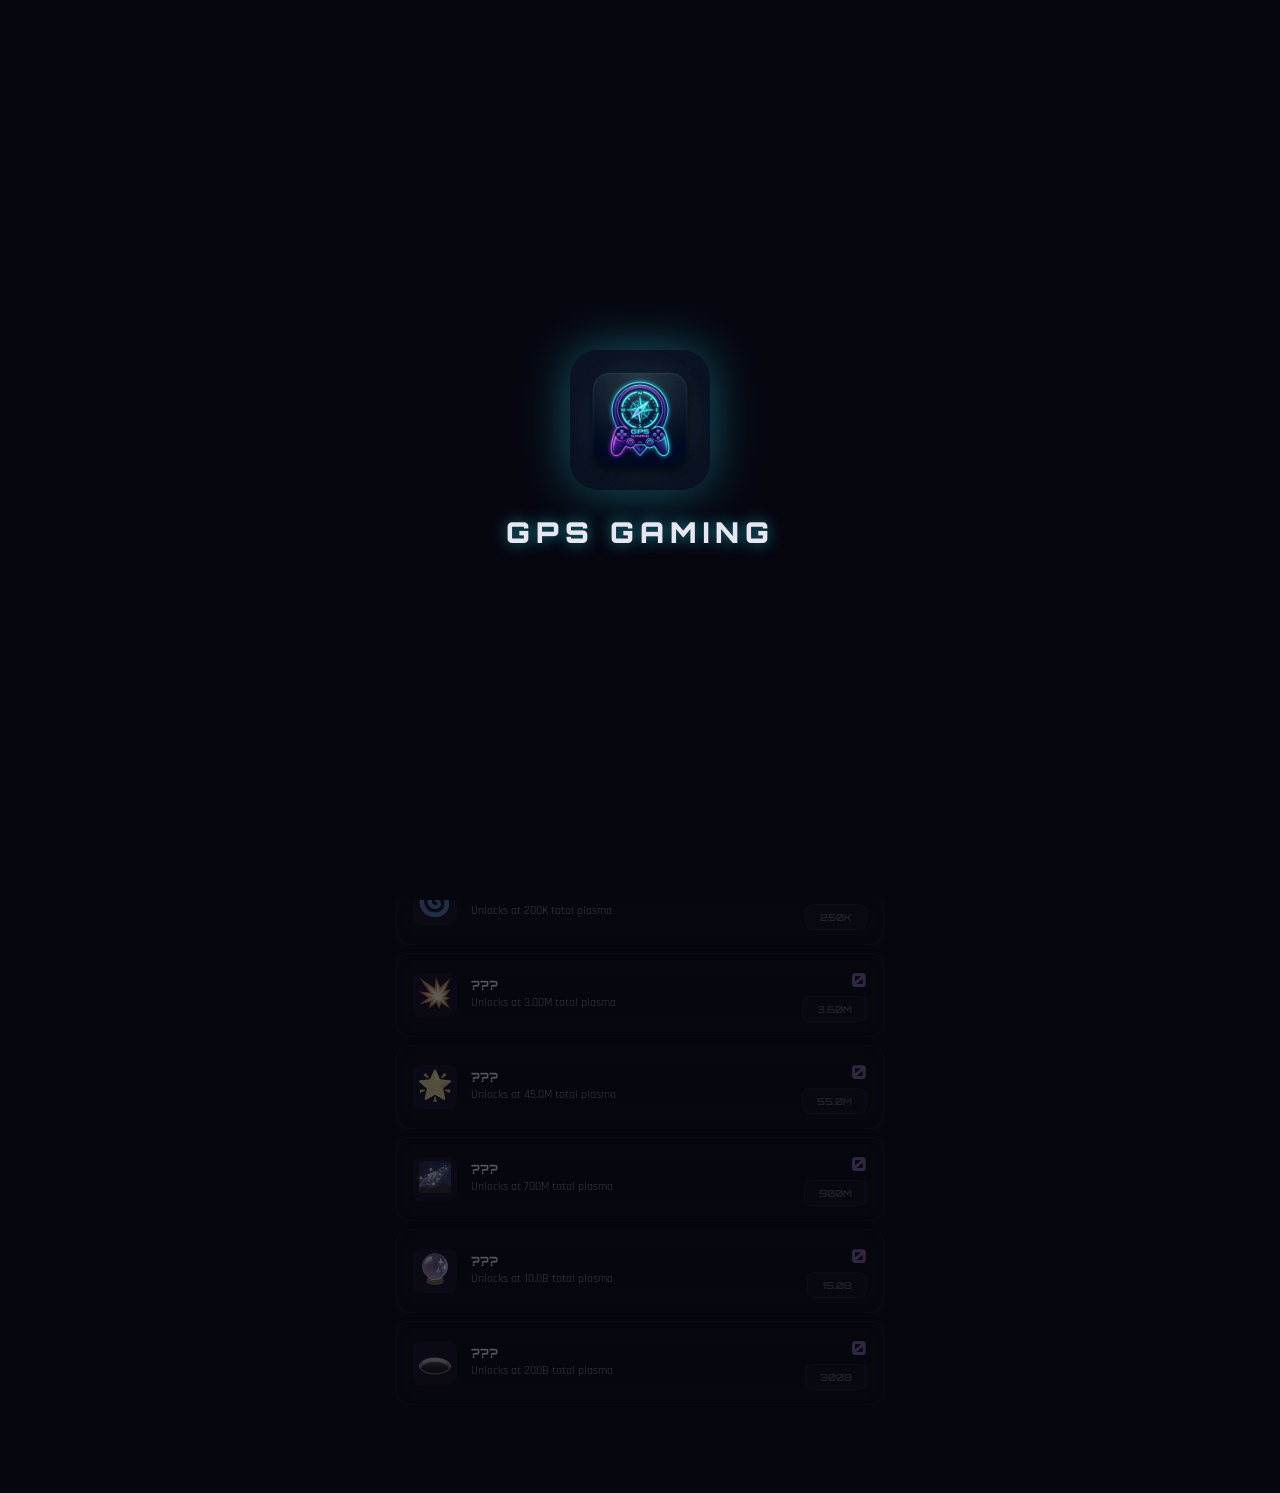
==== app/src/main/assets/index.html @ c55cc11d "Initial commit: Base UI and Web wrapper setup" ====
<!DOCTYPE html>
<html lang="en">
<head>
  <meta charset="UTF-8">
  <meta name="viewport" content="width=device-width, initial-scale=1.0, maximum-scale=1.0, user-scalable=no, viewport-fit=cover">
  <meta name="description" content="Cosmic Plasma — An infinite idle game where you harness plasma energy across the cosmos. Prestige to earn Cosmic Shards and grow ever more powerful.">
  <title>Cosmic Plasma — Idle Prestige Game</title>
  <link rel="preconnect" href="https://fonts.googleapis.com">
  <link rel="preconnect" href="https://fonts.gstatic.com" crossorigin>
  <link href="https://fonts.googleapis.com/css2?family=Orbitron:wght@400;600;700;900&family=Rajdhani:wght@300;400;500;600;700&display=swap" rel="stylesheet">
  <link rel="stylesheet" href="style.css">
</head>
<body>

<!-- Splash Screen -->
<div id="splash-screen">
  <img src="gps_gaming_logo.png" alt="GPS Gaming Icon" class="splash-logo">
  <div class="splash-text">GPS GAMING</div>
</div>

<!-- Particle canvas background -->
<canvas id="particles-canvas"></canvas>

<!-- Main wrapper -->
<div id="app">

  <!-- Header -->
  <header id="game-header">
    <div class="header-title-row">
      <h1 class="game-title">COSMIC <span class="accent">PLASMA</span></h1>
      <div class="header-actions">
        <button id="leaderboard-btn" class="header-icon-btn" onclick="openLeaderboard()" aria-label="Leaderboard">🏆</button>
        <button id="settings-btn" class="header-icon-btn settings" onclick="openSettings()" aria-label="Settings">⚙️</button>
      </div>
    </div>
    <div class="header-stats">
      <div class="stat-badge" id="shard-badge" title="Cosmic Shards">
        <span class="stat-icon">💎</span>
        <span id="shard-count">0</span>
      </div>
      <div class="stat-badge" id="prestige-badge" title="Prestige Level">
        <span class="stat-icon">⭐</span>
        <span id="prestige-level">0</span>
      </div>
      <div class="stat-badge" id="multiplier-badge" title="Production Multiplier">
        <span class="stat-icon">⚡</span>
        <span id="multiplier-display">x1.00</span>
      </div>
    </div>
  </header>

  <!-- Plasma display -->
  <section id="plasma-section">
    <div id="plasma-display">
      <div class="plasma-amount" id="plasma-amount">0</div>
      <div class="plasma-label">Plasma Energy</div>
      <div class="plasma-rate" id="plasma-rate">0 / sec</div>
    </div>
    <button id="plasma-click-btn" onclick="handleClick()">
      <div class="click-inner">
        <div class="click-ring ring-1"></div>
        <div class="click-ring ring-2"></div>
        <div class="click-ring ring-3"></div>
        <span class="click-icon">⚛</span>
      </div>
    </button>
    <div class="click-power-label">Click Power: <span id="click-power-display">1</span></div>
  </section>

  <!-- Tab navigation -->
  <nav id="tab-nav">
    <button class="tab-btn active" data-tab="generators" onclick="switchTab('generators')">Generators</button>
    <button class="tab-btn" data-tab="upgrades" onclick="switchTab('upgrades')">Upgrades</button>
    <button class="tab-btn" data-tab="prestige" onclick="switchTab('prestige')">Prestige</button>
    <button class="tab-btn" data-tab="stats" onclick="switchTab('stats')">Stats</button>
  </nav>

  <!-- Tab panels -->
  <div id="tab-content">

    <!-- Generators Tab -->
    <div class="tab-panel active" id="tab-generators">
      <div id="generators-list"></div>
    </div>

    <!-- Upgrades Tab -->
    <div class="tab-panel" id="tab-upgrades">
      <div id="upgrades-list"></div>
    </div>

    <!-- Prestige Tab -->
    <div class="tab-panel" id="tab-prestige">
      <div class="prestige-info glass-panel">
        <h2>🌌 Cosmic Prestige</h2>
        <p>Reset your generators and plasma to earn <strong>Cosmic Shards</strong>. Each shard permanently boosts ALL production by <strong>5%</strong>.</p>

        <div style="font-size:0.82rem; color:var(--text-muted); margin: 6px 0 12px 0; padding: 6px 10px; border-left: 2px solid var(--accent); opacity: 0.85;">
          💎 Holding bonus (unspent shards): <strong id="shard-holding-bonus">+0%</strong> to all output &amp; clicks
        </div>

        <div class="prestige-preview">
          <div class="prestige-stat">
            <span class="prestige-stat-label">Shards on Prestige</span>
            <span class="prestige-stat-value" id="prestige-shards-preview">0</span>
          </div>
          <div class="prestige-stat">
            <span class="prestige-stat-label">Total Shards After</span>
            <span class="prestige-stat-value" id="prestige-shards-total">0</span>
          </div>
          <div class="prestige-stat">
            <span class="prestige-stat-label">New Multiplier</span>
            <span class="prestige-stat-value" id="prestige-new-mult">x1.00</span>
          </div>
        </div>
        <button id="prestige-btn" class="prestige-button" onclick="doPrestige()" disabled>
          <span class="prestige-btn-text">PRESTIGE</span>
          <span class="prestige-btn-sub">Requires 1M+ total plasma</span>
        </button>
      </div>

      <!-- Shard Upgrades -->
      <h3 class="section-heading">💎 Shard Upgrades</h3>
      <div id="shard-upgrades-list"></div>
    </div>

    <!-- Leaderboard Tab -->
    <div class="tab-panel" id="tab-leaderboard">
      <div class="lb-header">
        <h2 class="lb-title">RANKINGS</h2>
        <div class="lb-toggle">
          <button class="lb-toggle-btn active" onclick="switchLbTab('weekly', event)">WEEKLY</button>
          <button class="lb-toggle-btn" onclick="switchLbTab('alltime', event)">ALL-TIME</button>
        </div>
      </div>
      
      <div class="lb-podium" id="lb-podium"></div>
      
      <div class="lb-list-container">
        <div class="lb-list" id="lb-list"></div>
      </div>
      
      <div class="lb-footer" id="lb-footer"></div>
    </div>

    <!-- Stats Tab -->
    <div class="tab-panel" id="tab-stats">
      <div class="stats-grid glass-panel">
        <div class="stat-row"><span>Total Plasma Earned</span><span id="stat-total-plasma">0</span></div>
        <div class="stat-row"><span>Total Clicks</span><span id="stat-total-clicks">0</span></div>
        <div class="stat-row"><span>Plasma from Clicks</span><span id="stat-click-plasma">0</span></div>
        <div class="stat-row"><span>Plasma from Auto-Clicker</span><span id="stat-auto-plasma">0</span></div>
        <div class="stat-row"><span>Plasma from Generators</span><span id="stat-gen-plasma">0</span></div>
        <div class="stat-row"><span>Times Prestiged</span><span id="stat-prestiges">0</span></div>
        <div class="stat-row"><span>Total Shards Earned</span><span id="stat-total-shards">0</span></div>
        <div class="stat-row"><span>Current Multiplier</span><span id="stat-multiplier">x1.00</span></div>
        <div class="stat-row"><span>Play Time</span><span id="stat-playtime">0s</span></div>
      </div>
      <div class="save-controls">
        <button class="save-btn" onclick="saveGame()">💾 Save Game</button>
        <button class="save-btn danger" onclick="hardReset()">🗑️ Hard Reset</button>
      </div>
    </div>

  </div>

  <!-- Toast notifications -->
  <div id="toast-container"></div>

  <!-- Custom Confirm Modal (replaces native confirm()) -->
  <div id="confirm-modal" class="confirm-overlay">
    <div class="confirm-box">
        <div class="confirm-icon">⚠️</div>
        <p class="confirm-message" id="confirm-message">Are you sure?</p>
        <div class="confirm-actions">
            <button class="confirm-cancel-btn" id="confirm-cancel-btn">CANCEL</button>
            <button class="confirm-ok-btn" id="confirm-ok-btn">CONFIRM</button>
        </div>
    </div>
  </div>

  <!-- Name Registration Modal -->
  <div id="name-modal" style="display: none; position: fixed; inset: 0; background: rgba(0,0,0,0.85); z-index: 2100; align-items: center; justify-content: center; backdrop-filter: blur(8px);">
    <div class="name-modal-content">
        <h2 id="name-modal-title" class="name-modal-title">REGISTER CALLSIGN</h2>
        
        <div class="name-input-group">
            <input type="text" id="name-input" class="name-input" placeholder="Enter Name (Max 12 Chars)" maxlength="12" autocomplete="off" spellcheck="false">
            <div id="name-error" class="name-error">Transmission rejected: Invalid designation.</div>
        </div>
        
        <div class="name-modal-actions">
            <button id="name-cancel-btn" class="name-cancel-btn" onclick="closeNameModal(false)">CANCEL</button>
            <button id="name-confirm-btn" class="name-confirm-btn" onclick="confirmName()">CONFIRM</button>
        </div>
    </div>
  </div>

  <!-- Settings Modal -->
  <div id="settings-modal" style="display: none; position: fixed; inset: 0; background: rgba(0,0,0,0.8); z-index: 2000; align-items: center; justify-content: center; backdrop-filter: blur(5px);">
    <div style="background: var(--bg-surface); border: 1px solid var(--border-glow); padding: 30px; border-radius: var(--radius-xl); width: 85%; max-width: 320px; text-align: center; box-shadow: var(--glow-purple); position: relative;">
        <!-- Modal close X -->
        <button onclick="closeSettings()" style="position: absolute; top: 12px; right: 16px; background: none; border: none; color: var(--text-muted); font-size: 1.6rem; cursor: pointer; padding: 5px;">✕</button>
        
        <h2 style="font-family: var(--font-display); color: var(--accent-cyan); margin-bottom: 24px;">SETTINGS</h2>
        
        <button id="sound-toggle-btn" class="save-btn" style="width: 100%; margin-bottom: 16px; font-size: 0.95rem; padding: 16px;" onclick="toggleSound()">Sound: ON</button>
        <button class="save-btn danger" style="width: 100%; margin-bottom: 24px; font-size: 0.95rem; padding: 16px;" onclick="closeSettings(); setTimeout(hardReset, 100);">Hard Reset</button>
        
        <button class="save-btn" style="width: 100%; font-size: 0.95rem; padding: 16px; background: rgba(168, 85, 247, 0.2); border-color: var(--accent-purple);" onclick="exitApp()">Exit Game</button>
    </div>
  </div>

</div>

<script src="game.js"></script>
</body>
</html>
---- app/src/main/assets/style.css ----
/* ===== COSMIC PLASMA — STYLE SYSTEM ===== */

:root {
    --bg-deep: #06060f;
    --bg-surface: #0d0d1a;
    --bg-card: rgba(15, 15, 35, 0.7);
    --bg-glass: rgba(20, 20, 50, 0.5);
    --border-glass: rgba(100, 100, 255, 0.12);
    --border-glow: rgba(120, 80, 255, 0.25);

    --text-primary: #e8e6f0;
    --text-secondary: #9590b8;
    --text-muted: #5c5880;

    --accent-purple: #a855f7;
    --accent-cyan: #22d3ee;
    --accent-pink: #ec4899;
    --accent-gold: #f59e0b;
    --accent-green: #10b981;
    --accent-red: #ef4444;

    --glow-purple: 0 0 20px rgba(168, 85, 247, 0.3);
    --glow-cyan: 0 0 20px rgba(34, 211, 238, 0.3);
    --glow-pink: 0 0 20px rgba(236, 72, 153, 0.3);

    --font-display: 'Orbitron', sans-serif;
    --font-body: 'Rajdhani', sans-serif;

    --radius-sm: 8px;
    --radius-md: 12px;
    --radius-lg: 16px;
    --radius-xl: 24px;
}

/* ===== RESET ===== */
*, *::before, *::after {
    margin: 0;
    padding: 0;
    box-sizing: border-box;
    -webkit-tap-highlight-color: transparent;
    -webkit-touch-callout: none;
    -webkit-user-select: none;
    user-select: none;
}

html {
    font-size: 16px;
    scroll-behavior: smooth;
}

body {
    font-family: var(--font-body);
    background: var(--bg-deep);
    color: var(--text-primary);
    min-height: 100vh;
    overflow-x: hidden;
    -webkit-font-smoothing: antialiased;
}

/* ===== PARTICLE CANVAS ===== */
#particles-canvas {
    position: fixed;
    top: 0;
    left: 0;
    width: 100%;
    height: 100%;
    z-index: 0;
    pointer-events: none;
}

/* ===== APP LAYOUT ===== */
#app {
    position: relative;
    z-index: 1;
    max-width: 520px;
    margin: 0 auto;
    padding: 16px 16px 80px;
}

/* ===== HEADER ===== */
#game-header {
    text-align: center;
    padding: 12px 0 10px;
}

.header-title-row {
    display: flex;
    align-items: center;
    justify-content: center;
    position: relative;
    padding: 0 50px;
}

.header-actions {
    position: absolute;
    right: 0;
    top: 50%;
    transform: translateY(-50%);
    display: flex;
    gap: 8px;
    z-index: 100;
}

.header-icon-btn {
    background: none;
    border: none;
    font-size: 1.5rem;
    cursor: pointer;
    transition: transform 0.2s, filter 0.2s;
    -webkit-tap-highlight-color: transparent;
    touch-action: manipulation;
    padding: 6px;
    filter: drop-shadow(0 0 6px rgba(245, 158, 11, 0.4));
}

.header-icon-btn.settings {
    filter: drop-shadow(0 0 6px rgba(168, 85, 247, 0.4));
    color: var(--text-secondary);
}

.header-icon-btn:active {
    transform: scale(0.85);
}

.game-title {
    font-family: var(--font-display);
    font-size: 1.8rem;
    font-weight: 900;
    letter-spacing: 4px;
    color: var(--text-primary);
    text-shadow: 0 0 30px rgba(168, 85, 247, 0.5), 0 0 60px rgba(168, 85, 247, 0.2);
}

.game-title .accent {
    background: linear-gradient(135deg, var(--accent-purple), var(--accent-cyan));
    -webkit-background-clip: text;
    -webkit-text-fill-color: transparent;
    background-clip: text;
}

.header-stats {
    display: flex;
    justify-content: center;
    gap: 12px;
    margin-top: 12px;
}

.stat-badge {
    display: flex;
    align-items: center;
    gap: 6px;
    background: var(--bg-glass);
    border: 1px solid var(--border-glass);
    border-radius: 100px;
    padding: 6px 14px;
    font-family: var(--font-display);
    font-size: 0.75rem;
    font-weight: 600;
    backdrop-filter: blur(10px);
    transition: all 0.3s ease;
}

.stat-badge:hover {
    border-color: var(--border-glow);
    box-shadow: var(--glow-purple);
}

.stat-icon {
    font-size: 0.9rem;
}

/* ===== PLASMA SECTION ===== */
#plasma-section {
    text-align: center;
    padding: 30px 0 20px;
}

#plasma-display {
    margin-bottom: 24px;
}

.plasma-amount {
    font-family: var(--font-display);
    font-size: 2.6rem;
    font-weight: 900;
    background: linear-gradient(135deg, #c084fc, #22d3ee, #a855f7);
    background-size: 200% 200%;
    animation: gradientShift 4s ease infinite;
    -webkit-background-clip: text;
    -webkit-text-fill-color: transparent;
    background-clip: text;
    line-height: 1.1;
}

@keyframes gradientShift {
    0%, 100% { background-position: 0% 50%; }
    50% { background-position: 100% 50%; }
}

.plasma-label {
    font-size: 1rem;
    color: var(--text-secondary);
    text-transform: uppercase;
    letter-spacing: 3px;
    margin-top: 4px;
}

.plasma-rate {
    font-family: var(--font-display);
    font-size: 0.85rem;
    color: var(--accent-cyan);
    margin-top: 6px;
}

/* ===== CLICK BUTTON ===== */
#plasma-click-btn {
    position: relative;
    width: 120px;
    height: 120px;
    border-radius: 50%;
    border: 2px solid rgba(168, 85, 247, 0.4);
    background: radial-gradient(circle at 40% 40%, rgba(168, 85, 247, 0.3), rgba(6, 6, 15, 0.8));
    cursor: pointer;
    transition: all 0.15s ease;
    outline: none;
    -webkit-tap-highlight-color: transparent;
    touch-action: manipulation;
    z-index: 5; /* Added Z-index */
}

#plasma-click-btn:hover {
    border-color: var(--accent-purple);
    box-shadow: 0 0 40px rgba(168, 85, 247, 0.4), inset 0 0 30px rgba(168, 85, 247, 0.15);
    transform: scale(1.05);
}

#plasma-click-btn:active {
    transform: scale(0.92);
    box-shadow: 0 0 60px rgba(168, 85, 247, 0.6), inset 0 0 40px rgba(168, 85, 247, 0.25);
}

.click-inner {
    position: relative;
    width: 100%;
    height: 100%;
    display: flex;
    align-items: center;
    justify-content: center;
}

.click-icon {
    font-size: 2.4rem;
    z-index: 2;
    filter: drop-shadow(0 0 10px rgba(168, 85, 247, 0.6));
    pointer-events: none;
}

.click-ring {
    position: absolute;
    border-radius: 50%;
    border: 1px solid rgba(168, 85, 247, 0.2);
    animation: pulseRing 3s ease-in-out infinite;
}

.ring-1 { width: 80%; height: 80%; animation-delay: 0s; }
.ring-2 { width: 100%; height: 100%; animation-delay: 1s; }
.ring-3 { width: 120%; height: 120%; animation-delay: 2s; }

@keyframes pulseRing {
    0%, 100% { opacity: 0.3; transform: scale(0.95); }
    50% { opacity: 0.7; transform: scale(1.05); }
}

.click-power-label {
    font-size: 0.8rem;
    color: var(--text-muted);
    margin-top: 10px;
    font-family: var(--font-display);
}

/* ===== FLOATING CLICK TEXT ===== */
.click-float {
    position: fixed;
    pointer-events: none;
    font-family: var(--font-display);
    font-size: 1.1rem;
    font-weight: 700;
    color: var(--accent-cyan);
    text-shadow: 0 0 8px rgba(34, 211, 238, 0.6);
    animation: floatUp 0.9s ease-out forwards;
    z-index: 100;
}

@keyframes floatUp {
    0% { opacity: 1; transform: translateY(0) scale(1); }
    100% { opacity: 0; transform: translateY(-60px) scale(0.6); }
}

/* ===== TAB NAVIGATION ===== */
#tab-nav {
    display: flex;
    gap: 4px;
    background: var(--bg-glass);
    border: 1px solid var(--border-glass);
    border-radius: var(--radius-lg);
    padding: 4px;
    margin-bottom: 16px;
    backdrop-filter: blur(10px);
    position: relative;
    z-index: 10;
}

.tab-btn {
    flex: 1;
    padding: 10px 8px;
    border: none;
    border-radius: var(--radius-md);
    background: transparent;
    color: var(--text-secondary);
    font-family: var(--font-display);
    font-size: 0.65rem;
    font-weight: 600;
    letter-spacing: 1px;
    text-transform: uppercase;
    cursor: pointer;
    transition: all 0.25s ease;
    -webkit-tap-highlight-color: transparent;
    touch-action: manipulation;
}

.tab-btn:hover {
    color: var(--text-primary);
    background: rgba(168, 85, 247, 0.1);
}

.tab-btn.active {
    background: linear-gradient(135deg, rgba(168, 85, 247, 0.25), rgba(34, 211, 238, 0.15));
    color: var(--text-primary);
    box-shadow: 0 0 15px rgba(168, 85, 247, 0.15);
}

/* ===== TAB PANELS ===== */
.tab-panel {
    display: none;
}

.tab-panel.active {
    display: block;
    animation: fadeIn 0.3s ease;
}

@keyframes fadeIn {
    0% { opacity: 0; transform: translateY(8px); }
    100% { opacity: 1; transform: translateY(0); }
}

/* ===== GLASS PANEL ===== */
.glass-panel {
    background: var(--bg-card);
    border: 1px solid var(--border-glass);
    border-radius: var(--radius-lg);
    padding: 20px;
    backdrop-filter: blur(12px);
    margin-bottom: 12px;
}

/* ===== GENERATOR CARDS ===== */
.generator-card {
    display: flex;
    align-items: center;
    gap: 14px;
    background: var(--bg-card);
    border: 1px solid var(--border-glass);
    border-radius: var(--radius-md);
    padding: 14px 16px;
    margin-bottom: 8px;
    backdrop-filter: blur(12px);
    transition: all 0.25s ease;
    opacity: 1;
    position: relative;
    z-index: 5;
}

.generator-card.locked {
    opacity: 0.35;
    filter: grayscale(0.6);
    pointer-events: none;
}

.generator-card:hover:not(.locked) {
    border-color: var(--border-glow);
    box-shadow: var(--glow-purple);
    transform: translateX(4px);
}

.gen-icon {
    font-size: 1.8rem;
    width: 44px;
    height: 44px;
    display: flex;
    align-items: center;
    justify-content: center;
    background: rgba(168, 85, 247, 0.1);
    border-radius: var(--radius-sm);
    flex-shrink: 0;
}

.gen-info {
    flex: 1;
    min-width: 0;
}

.gen-name {
    font-family: var(--font-display);
    font-size: 0.8rem;
    font-weight: 700;
    color: var(--text-primary);
}

.gen-details {
    font-size: 0.75rem;
    color: var(--text-secondary);
    margin-top: 2px;
}

.gen-output {
    font-size: 0.7rem;
    color: var(--accent-cyan);
    margin-top: 2px;
  font-family: var(--font-display);
}

.gen-buy-section {
    text-align: right;
    flex-shrink: 0;
}

.gen-count {
    font-family: var(--font-display);
    font-size: 1.2rem;
    font-weight: 900;
    color: var(--accent-purple);
    display: block;
}

.gen-buy-btn {
    margin-top: 4px;
    padding: 6px 14px;
    border: 1px solid rgba(168, 85, 247, 0.4);
    border-radius: var(--radius-sm);
    background: rgba(168, 85, 247, 0.15);
    color: var(--text-primary);
    font-family: var(--font-display);
    font-size: 0.6rem;
    font-weight: 600;
    cursor: pointer;
    transition: all 0.2s ease;
    white-space: nowrap;
    -webkit-tap-highlight-color: transparent;
    touch-action: manipulation;
    position: relative;
    z-index: 10;
}

.gen-buy-btn:hover:not(:disabled) {
    background: rgba(168, 85, 247, 0.3);
    border-color: var(--accent-purple);
    box-shadow: var(--glow-purple);
}

.gen-buy-btn:disabled {
    opacity: 0.35;
    cursor: not-allowed;
}

/* ===== UPGRADE CARDS ===== */
.upgrade-card {
    display: flex;
    align-items: center;
    gap: 14px;
    background: var(--bg-card);
    border: 1px solid var(--border-glass);
    border-radius: var(--radius-md);
    padding: 14px 16px;
    margin-bottom: 8px;
    backdrop-filter: blur(12px);
    transition: all 0.25s ease;
    position: relative;
    z-index: 5;
}

.upgrade-card.purchased {
    opacity: 0.4;
    border-color: var(--accent-green);
}

.upgrade-card:hover:not(.purchased) {
    border-color: var(--border-glow);
    box-shadow: var(--glow-cyan);
}

.upg-icon {
    font-size: 1.6rem;
    width: 44px;
    height: 44px;
    display: flex;
    align-items: center;
    justify-content: center;
    background: rgba(34, 211, 238, 0.1);
    border-radius: var(--radius-sm);
    flex-shrink: 0;
}

.upg-info {
    flex: 1;
    min-width: 0;
}

.upg-name {
    font-family: var(--font-display);
    font-size: 0.75rem;
    font-weight: 700;
}

.upg-desc {
    font-size: 0.72rem;
    color: var(--text-secondary);
    margin-top: 2px;
}

.upg-buy-btn {
    padding: 8px 16px;
    border: 1px solid rgba(34, 211, 238, 0.4);
    border-radius: var(--radius-sm);
    background: rgba(34, 211, 238, 0.12);
    color: var(--text-primary);
    font-family: var(--font-display);
    font-size: 0.65rem;
    font-weight: 600;
    cursor: pointer;
    transition: all 0.2s ease;
    white-space: nowrap;
    flex-shrink: 0;
    -webkit-tap-highlight-color: transparent;
    touch-action: manipulation;
    position: relative;
    z-index: 10;
}

.upg-buy-btn:hover:not(:disabled) {
    background: rgba(34, 211, 238, 0.25);
    border-color: var(--accent-cyan);
}

.upg-buy-btn:disabled {
    opacity: 0.35;
    cursor: not-allowed;
}

/* ===== PRESTIGE TAB ===== */
.prestige-info {
    text-align: center;
}

.prestige-info h2 {
    font-family: var(--font-display);
    font-size: 1.2rem;
    margin-bottom: 10px;
    background: linear-gradient(135deg, var(--accent-gold), var(--accent-pink));
    -webkit-background-clip: text;
    -webkit-text-fill-color: transparent;
    background-clip: text;
}

.prestige-info p {
    font-size: 0.9rem;
    color: var(--text-secondary);
    line-height: 1.5;
    max-width: 400px;
    margin: 0 auto;
}

.prestige-preview {
    display: flex;
    justify-content: center;
    gap: 20px;
    margin: 20px 0;
    flex-wrap: wrap;
}

.prestige-stat {
    display: flex;
    flex-direction: column;
    align-items: center;
    gap: 4px;
}

.prestige-stat-label {
    font-size: 0.65rem;
    color: var(--text-muted);
    text-transform: uppercase;
    letter-spacing: 1px;
    font-family: var(--font-display);
}

.prestige-stat-value {
    font-family: var(--font-display);
    font-size: 1.3rem;
    font-weight: 900;
    color: var(--accent-gold);
}

.prestige-button {
    display: inline-flex;
    flex-direction: column;
    align-items: center;
    gap: 4px;
    padding: 14px 40px;
    border: 2px solid rgba(245, 158, 11, 0.4);
    border-radius: var(--radius-xl);
    background: linear-gradient(135deg, rgba(245, 158, 11, 0.15), rgba(236, 72, 153, 0.15));
    cursor: pointer;
    transition: all 0.3s ease;
    -webkit-tap-highlight-color: transparent;
    touch-action: manipulation;
    position: relative;
    z-index: 10;
}

.prestige-button:hover:not(:disabled) {
    border-color: var(--accent-gold);
    box-shadow: 0 0 30px rgba(245, 158, 11, 0.3), 0 0 60px rgba(236, 72, 153, 0.15);
    transform: scale(1.05);
}

.prestige-button:disabled {
    opacity: 0.3;
    cursor: not-allowed;
}

.prestige-btn-text {
    font-family: var(--font-display);
    font-size: 1rem;
    font-weight: 900;
    letter-spacing: 3px;
    color: var(--accent-gold);
}

.prestige-btn-sub {
    font-size: 0.65rem;
    color: var(--text-muted);
}

.section-heading {
    font-family: var(--font-display);
    font-size: 0.85rem;
    color: var(--text-secondary);
    margin: 20px 0 12px;
    letter-spacing: 1px;
}

/* Shard upgrade cards */
.shard-card {
    display: flex;
    align-items: center;
    gap: 14px;
    background: var(--bg-card);
    border: 1px solid rgba(245, 158, 11, 0.15);
    border-radius: var(--radius-md);
    padding: 14px 16px;
    margin-bottom: 8px;
    backdrop-filter: blur(12px);
    transition: all 0.25s ease;
    position: relative;
    z-index: 5;
}

.shard-card.maxed {
    opacity: 0.4;
    border-color: var(--accent-green);
}

.shard-card:hover:not(.maxed) {
    border-color: rgba(245, 158, 11, 0.4);
    box-shadow: 0 0 20px rgba(245, 158, 11, 0.15);
}

.shard-icon {
    font-size: 1.6rem;
    width: 44px;
    height: 44px;
    display: flex;
    align-items: center;
    justify-content: center;
    background: rgba(245, 158, 11, 0.1);
    border-radius: var(--radius-sm);
    flex-shrink: 0;
}

.shard-info {
    flex: 1;
    min-width: 0;
}

.shard-name {
    font-family: var(--font-display);
    font-size: 0.75rem;
    font-weight: 700;
}

.shard-desc {
    font-size: 0.72rem;
    color: var(--text-secondary);
    margin-top: 2px;
}

.shard-level {
    font-size: 0.65rem;
    color: var(--accent-gold);
    margin-top: 2px;
    font-family: var(--font-display);
}

.shard-buy-btn {
    padding: 8px 16px;
    border: 1px solid rgba(245, 158, 11, 0.4);
    border-radius: var(--radius-sm);
    background: rgba(245, 158, 11, 0.12);
    color: var(--accent-gold);
    font-family: var(--font-display);
    font-size: 0.65rem;
    font-weight: 600;
    cursor: pointer;
    transition: all 0.2s ease;
    white-space: nowrap;
    flex-shrink: 0;
    -webkit-tap-highlight-color: transparent;
    touch-action: manipulation;
    position: relative;
    z-index: 10;
}

.shard-buy-btn:hover:not(:disabled) {
    background: rgba(245, 158, 11, 0.25);
    border-color: var(--accent-gold);
}

.shard-buy-btn:disabled {
    opacity: 0.35;
    cursor: not-allowed;
}

/* ===== STATS TAB ===== */
.stats-grid {
    display: flex;
    flex-direction: column;
    gap: 0;
}

.stat-row {
    display: flex;
    justify-content: space-between;
    align-items: center;
    padding: 10px 0;
    border-bottom: 1px solid rgba(100, 100, 255, 0.06);
    font-size: 0.85rem;
}

.stat-row:last-child {
    border-bottom: none;
}

.stat-row span:first-child {
    color: var(--text-secondary);
}

.stat-row span:last-child {
    font-family: var(--font-display);
    font-weight: 600;
    font-size: 0.8rem;
    color: var(--text-primary);
}

.save-controls {
    display: flex;
    gap: 10px;
    margin-top: 16px;
}

.save-btn {
    flex: 1;
    padding: 12px;
    border: 1px solid var(--border-glass);
    border-radius: var(--radius-md);
    background: var(--bg-glass);
    color: var(--text-primary);
    font-family: var(--font-display);
    font-size: 0.7rem;
    font-weight: 600;
    cursor: pointer;
    transition: all 0.2s ease;
    -webkit-tap-highlight-color: transparent;
    touch-action: manipulation;
    position: relative;
    z-index: 10;
}

.save-btn:hover {
    border-color: var(--accent-green);
    box-shadow: 0 0 15px rgba(16, 185, 129, 0.2);
}

.save-btn.danger:hover {
    border-color: var(--accent-red);
    box-shadow: 0 0 15px rgba(239, 68, 68, 0.2);
}

/* ===== LEADERBOARD ===== */
.lb-header {
    text-align: center;
    margin-bottom: 20px;
}

.lb-title {
    font-family: var(--font-display);
    color: var(--accent-cyan);
    font-size: 1.5rem;
    font-weight: 900;
    letter-spacing: 4px;
    text-shadow: 0 0 15px rgba(34, 211, 238, 0.4);
    margin-bottom: 12px;
}

.lb-toggle {
    display: inline-flex;
    background: #0a0a1a;
    border: 1px solid var(--border-glass);
    border-radius: 100px;
    padding: 4px;
}

.lb-toggle-btn {
    background: transparent;
    border: none;
    color: var(--text-secondary);
    padding: 6px 16px;
    border-radius: 100px;
    font-family: var(--font-display);
    font-size: 0.7rem;
    font-weight: 700;
    cursor: pointer;
    transition: all 0.3s ease;
}

.lb-toggle-btn.active {
    background: rgba(34, 211, 238, 0.15);
    color: var(--accent-cyan);
    box-shadow: 0 0 10px rgba(34, 211, 238, 0.2);
}

.lb-podium {
    display: flex;
    justify-content: center;
    align-items: flex-end;
    gap: 12px;
    margin-bottom: 24px;
    padding-bottom: 10px;
    border-bottom: 1px solid rgba(100, 100, 255, 0.1);
}

.podium-slot {
    display: flex;
    flex-direction: column;
    align-items: center;
    background: var(--bg-card);
    border-radius: var(--radius-md) var(--radius-md) 0 0;
    padding: 12px 8px;
    border-top: 2px solid;
    position: relative;
    width: 30%;
}

.podium-slot.rank-1 { height: 140px; border-color: var(--accent-gold); box-shadow: 0 -10px 20px rgba(245, 158, 11, 0.15); z-index: 2; width: 35%; }
.podium-slot.rank-2 { height: 110px; border-color: #e2e8f0; }
.podium-slot.rank-3 { height: 95px; border-color: #d97706; }

.podium-avatar {
    width: 36px;
    height: 36px;
    border-radius: 50%;
    display: flex;
    align-items: center;
    justify-content: center;
    font-family: var(--font-display);
    font-weight: 700;
    font-size: 1rem;
    margin-bottom: 8px;
    background: rgba(255,255,255,0.1);
}

.rank-1 .podium-avatar { border: 2px solid var(--accent-gold); box-shadow: 0 0 10px rgba(245, 158, 11, 0.4); color: var(--accent-gold); }
.rank-2 .podium-avatar { border: 2px solid #e2e8f0; color: #e2e8f0; }
.rank-3 .podium-avatar { border: 2px solid #d97706; color: #d97706; }

.podium-name {
    font-family: var(--font-display);
    font-size: 0.65rem;
    color: var(--text-primary);
    text-align: center;
    white-space: nowrap;
    overflow: hidden;
    text-overflow: ellipsis;
    width: 100%;
    margin-bottom: 4px;
}

.podium-score {
    font-family: var(--font-display);
    font-size: 0.8rem;
    font-weight: 700;
    color: var(--accent-cyan);
}

.lb-list-container {
    max-height: 45vh;
    overflow-y: auto;
    margin-bottom: 80px;
    padding-right: 4px;
    transition: opacity 0.3s;
}

@keyframes fadeScrollIn {
    0% { opacity: 0; transform: translateY(15px); }
    100% { opacity: 1; transform: translateY(0); }
}

.list-transition {
    animation: fadeScrollIn 0.3s cubic-bezier(0.4, 0, 0.2, 1) forwards !important;
}

.lb-row {
    display: flex;
    align-items: center;
    padding: 12px 16px;
    margin-bottom: 4px;
    border-radius: var(--radius-sm);
    background: #0A0A1A;
}

.lb-row:nth-child(even) {
    background: #14142B;
}

.lb-row.is-player-row {
    border-left: 3px solid #B026FF;
    background: rgba(176, 38, 255, 0.1) !important;
}
.podium-slot.is-player { border-color: #B026FF !important; box-shadow: 0 -5px 15px rgba(176, 38, 255, 0.3) !important; }
.podium-slot.is-player .podium-avatar { border-color: #B026FF !important; color: #B026FF !important; box-shadow: 0 0 10px rgba(176, 38, 255, 0.4) !important; }

.lb-rank {
    width: 36px;
    font-family: var(--font-display);
    font-size: 0.75rem;
    color: var(--text-muted);
}

.lb-name {
    flex: 1;
    font-family: var(--font-body);
    font-size: 0.85rem;
    font-weight: 600;
    color: var(--text-primary);
    white-space: nowrap;
    overflow: hidden;
    text-overflow: ellipsis;
}

.lb-score {
    font-family: var(--font-display);
    font-size: 0.8rem;
    color: var(--accent-cyan);
    text-align: right;
}

.lb-footer {
    position: fixed;
    bottom: 60px; /* Sit right above standard app nav bar */
    left: 50%;
    transform: translateX(-50%);
    width: 100%;
    max-width: 520px;
    background: #1A1A33;
    border: none;
    border-top: 2px solid #A355FF;
    border-radius: 0;
    padding: 12px 16px;
    display: flex;
    align-items: center;
    box-shadow: 0 -5px 15px rgba(163, 85, 255, 0.2);
    z-index: 50;
}

.lb-footer-container {
    display: flex;
    width: 100%;
    align-items: center;
}

.lb-footer-rank {
    width: 15%;
    font-family: var(--font-display);
    font-size: 1rem;
    font-weight: 900;
    color: #F59E0B;
}

.lb-footer-name-col {
    width: 40%;
    display: flex;
    align-items: center;
    overflow: hidden;
}

.lb-footer-name {
    font-family: var(--font-body);
    font-weight: 700;
    color: #FFFFFF;
    font-size: 0.95rem;
    white-space: nowrap;
    overflow: hidden;
    text-overflow: ellipsis;
}

.lb-footer-score {
    width: 25%;
    font-family: var(--font-display);
    font-size: 0.95rem;
    font-weight: 700;
    color: #00FFFF;
    text-align: right;
    padding-right: 8px;
}

.lb-footer-action {
    width: 20%;
    text-align: right;
}

.lb-locate-btn {
    background: none;
    border: none;
    font-size: 1.6rem;
    cursor: pointer;
    transition: all 0.2s;
    outline: none;
    padding: 0;
}

.lb-locate-btn.top {
    color: #00FFFF;
    text-shadow: 0 0 10px rgba(0, 255, 255, 0.5);
}

.lb-locate-btn.local {
    color: #A355FF;
    text-shadow: 0 0 10px rgba(163, 85, 255, 0.5);
}

/* ===== NAME MODAL ===== */
.name-modal-content {
    background: #0A0A15;
    border: 1px solid #A355FF;
    border-radius: var(--radius-md);
    padding: 30px 24px;
    width: 80%;
    max-width: 320px;
    text-align: center;
    box-shadow: 0 0 20px rgba(163, 85, 255, 0.3);
}

.name-modal-title {
    font-family: var(--font-display);
    color: #e2e8f0;
    font-size: 1.1rem;
    font-weight: 700;
    margin-bottom: 24px;
    letter-spacing: 2px;
}

.name-input-group {
    margin-bottom: 24px;
    text-align: left;
}

.name-input {
    width: 100%;
    background: #15152A;
    border: none;
    border-bottom: 2px solid #00FFFF;
    color: #ffffff;
    font-family: var(--font-body);
    font-size: 1.1rem;
    padding: 10px 12px;
    outline: none;
    transition: border-color 0.2s;
}

.name-input::placeholder {
    color: #555566;
    font-size: 0.9rem;
}

.name-input.error {
    border-bottom-color: #ef4444;
}

.name-error {
    color: #ef4444;
    font-size: 0.7rem;
    margin-top: 6px;
    display: none;
    font-family: var(--font-display);
}

.name-modal-actions {
    display: flex;
    justify-content: space-between;
    align-items: center;
    gap: 16px;
}

.name-cancel-btn {
    background: transparent;
    border: none;
    color: #888888;
    font-family: var(--font-display);
    font-weight: 700;
    font-size: 0.85rem;
    cursor: pointer;
    flex: 1;
    padding: 12px 0;
}

.name-confirm-btn {
    background: linear-gradient(135deg, rgba(34, 211, 238, 0.2), rgba(168, 85, 247, 0.4));
    border: 1px solid #A355FF;
    border-radius: var(--radius-sm);
    color: #ffffff;
    font-family: var(--font-display);
    font-weight: 700;
    font-size: 0.85rem;
    cursor: pointer;
    flex: 1;
    padding: 12px 0;
    transition: box-shadow 0.2s;
}

.name-confirm-btn:hover {
    box-shadow: 0 0 15px rgba(168, 85, 247, 0.3);
}

.lb-edit-icon {
    color: #888888;
    font-size: 0.9rem;
    margin-left: 6px;
    cursor: pointer;
    transition: color 0.2s;
}

.lb-edit-icon:active, .lb-edit-icon:hover {
    color: #00FFFF;
}

/* ===== TOAST ===== */
#toast-container {
    position: fixed;
    top: 20px;
    right: 20px;
    z-index: 1000;
    display: flex;
    flex-direction: column;
    gap: 8px;
}

.toast {
    padding: 12px 20px;
    border-radius: var(--radius-md);
    background: var(--bg-card);
    border: 1px solid var(--border-glow);
    backdrop-filter: blur(20px);
    font-family: var(--font-display);
    font-size: 0.7rem;
    color: var(--text-primary);
    animation: toastIn 0.3s ease, toastOut 0.3s ease 2.5s forwards;
    box-shadow: 0 4px 20px rgba(0,0,0,0.4);
}

@keyframes toastIn {
    0% { opacity: 0; transform: translateX(30px); }
    100% { opacity: 1; transform: translateX(0); }
}

@keyframes toastOut {
    0% { opacity: 1; transform: translateX(0); }
    100% { opacity: 0; transform: translateX(30px); }
}

/* ===== PRESTIGE FLASH ===== */
.prestige-flash {
    position: fixed;
    inset: 0;
    background: radial-gradient(circle, rgba(245, 158, 11, 0.4), transparent 70%);
    z-index: 999;
    animation: prestigeFlash 1s ease-out forwards;
    pointer-events: none;
}

@keyframes prestigeFlash {
    0% { opacity: 1; }
    100% { opacity: 0; }
}

/* ===== SPLASH SCREEN ===== */
#splash-screen {
    position: fixed;
    inset: 0;
    background: var(--bg-deep);
    z-index: 99999;
    display: flex;
    flex-direction: column;
    align-items: center;
    justify-content: center;
    transition: opacity 0.8s ease, visibility 0.8s ease;
}

.splash-logo {
    width: 35vw;
    max-width: 140px;
    height: auto;
    border-radius: 20%;
    animation: pulseLogo 2s infinite ease-in-out;
    filter: drop-shadow(0 0 25px rgba(34, 211, 238, 0.4));
}

.splash-text {
    margin-top: 24px;
    font-family: var(--font-display);
    font-size: 1.8rem;
    font-weight: 900;
    letter-spacing: 6px;
    color: var(--text-primary);
    text-shadow: 0 0 15px rgba(34, 211, 238, 0.6);
    animation: fadeInSplashText 1s ease-out forwards;
    opacity: 0;
}

@keyframes pulseLogo {
    0%, 100% { transform: scale(1); }
    50% { transform: scale(1.08); }
}

@keyframes fadeInSplashText {
    0% { opacity: 0; transform: translateY(15px); }
    100% { opacity: 1; transform: translateY(0); }
}

/* ===== SCROLLBAR ===== */
::-webkit-scrollbar {
    width: 6px;
}

::-webkit-scrollbar-track {
    background: transparent;
}

::-webkit-scrollbar-thumb {
    background: rgba(168, 85, 247, 0.3);
    border-radius: 10px;
}

/* ===== CONFIRM MODAL ===== */
.confirm-overlay {
    display: none;
    position: fixed;
    inset: 0;
    background: rgba(0, 0, 0, 0.85);
    z-index: 3000;
    align-items: center;
    justify-content: center;
    backdrop-filter: blur(8px);
}

.confirm-overlay.active {
    display: flex;
}

.confirm-box {
    background: #0A0A15;
    border: 1px solid var(--accent-purple);
    border-radius: var(--radius-md);
    padding: 28px 24px;
    width: 85%;
    max-width: 320px;
    text-align: center;
    box-shadow: 0 0 30px rgba(168, 85, 247, 0.25);
    animation: fadeIn 0.2s ease;
}

.confirm-icon {
    font-size: 2.4rem;
    margin-bottom: 14px;
}

.confirm-message {
    font-family: var(--font-body);
    font-size: 1rem;
    color: var(--text-primary);
    line-height: 1.5;
    margin-bottom: 24px;
}

.confirm-actions {
    display: flex;
    gap: 12px;
}

.confirm-cancel-btn {
    flex: 1;
    background: transparent;
    border: 1px solid var(--border-glass);
    border-radius: var(--radius-sm);
    color: var(--text-secondary);
    font-family: var(--font-display);
    font-weight: 700;
    font-size: 0.8rem;
    padding: 12px 0;
    cursor: pointer;
    transition: all 0.2s;
}

.confirm-cancel-btn:active {
    background: rgba(255,255,255,0.05);
}

.confirm-ok-btn {
    flex: 1;
    background: linear-gradient(135deg, rgba(239, 68, 68, 0.25), rgba(168, 85, 247, 0.35));
    border: 1px solid var(--accent-red);
    border-radius: var(--radius-sm);
    color: #fff;
    font-family: var(--font-display);
    font-weight: 700;
    font-size: 0.8rem;
    padding: 12px 0;
    cursor: pointer;
    transition: all 0.2s;
}

.confirm-ok-btn:active {
    box-shadow: 0 0 15px rgba(239, 68, 68, 0.3);
}

/* ===== RESPONSIVE ===== */
@media (max-width: 480px) {
    .game-title { font-size: 1.4rem; }
    .plasma-amount { font-size: 2rem; }
    .header-stats { gap: 6px; }
    .stat-badge { padding: 5px 10px; font-size: 0.65rem; }
    .prestige-preview { gap: 12px; }
    .header-icon-btn { font-size: 1.3rem; }
}
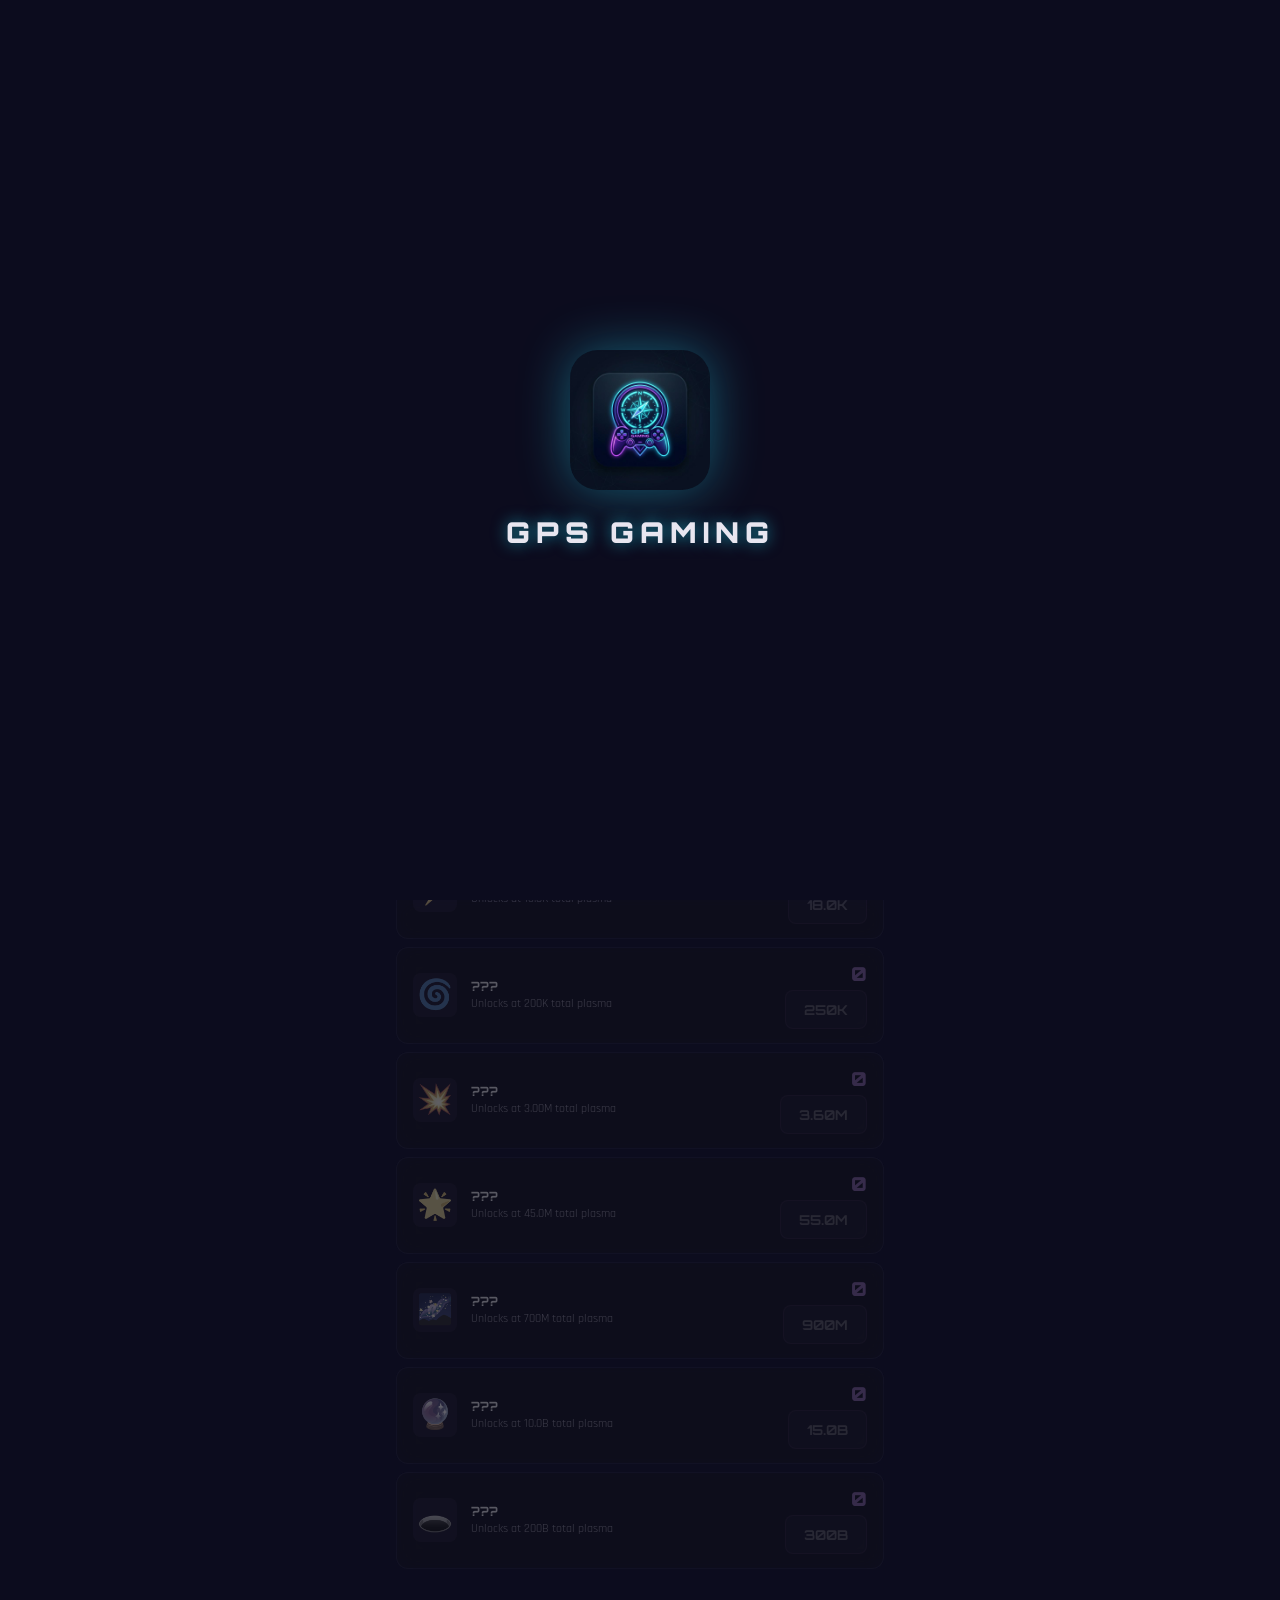
==== commit edfa3c62: "leaderboard fix" ====
--- a/app/src/main/assets/index.html
+++ b/app/src/main/assets/index.html
@@ -29,7 +29,6 @@
     <div class="header-title-row">
       <h1 class="game-title">COSMIC <span class="accent">PLASMA</span></h1>
       <div class="header-actions">
-        <button id="leaderboard-btn" class="header-icon-btn" onclick="openLeaderboard()" aria-label="Leaderboard">🏆</button>
         <button id="settings-btn" class="header-icon-btn settings" onclick="openSettings()" aria-label="Settings">⚙️</button>
       </div>
     </div>
@@ -64,7 +63,14 @@
         <span class="click-icon">⚛</span>
       </div>
     </button>
-    <div class="click-power-label">Click Power: <span id="click-power-display">1</span></div>
+    <div class="plasma-actions-row" style="display: flex; justify-content: space-between; align-items: center; width: 100%; max-width: 320px; margin: 15px auto 0 auto; padding: 0 10px;">
+      <div style="width: 80px;"></div> <!-- Spacer -->
+      <div class="click-power-label" id="tap-power-label" style="margin-top: 0;">Tap Power: <span id="click-power-display">1</span></div>
+      <div class="quick-actions" style="display: flex; width: 80px; justify-content: flex-end; gap: 8px;">
+        <button class="quick-action-btn" onclick="openLeaderboard()" aria-label="Leaderboard">🏆</button>
+        <button class="quick-action-btn" onclick="openInfoModal()" aria-label="Info">ℹ️</button>
+      </div>
+    </div>
   </section>
 
   <!-- Tab navigation -->
@@ -95,7 +101,7 @@
         <p>Reset your generators and plasma to earn <strong>Cosmic Shards</strong>. Each shard permanently boosts ALL production by <strong>5%</strong>.</p>
 
         <div style="font-size:0.82rem; color:var(--text-muted); margin: 6px 0 12px 0; padding: 6px 10px; border-left: 2px solid var(--accent); opacity: 0.85;">
-          💎 Holding bonus (unspent shards): <strong id="shard-holding-bonus">+0%</strong> to all output &amp; clicks
+          💎 Holding bonus (unspent shards): <strong id="shard-holding-bonus">+0%</strong> to all output &amp; taps
         </div>
 
         <div class="prestige-preview">
@@ -145,15 +151,20 @@
     <!-- Stats Tab -->
     <div class="tab-panel" id="tab-stats">
       <div class="stats-grid glass-panel">
+        <h3 class="stats-section-title">📊 All Time</h3>
         <div class="stat-row"><span>Total Plasma Earned</span><span id="stat-total-plasma">0</span></div>
-        <div class="stat-row"><span>Total Clicks</span><span id="stat-total-clicks">0</span></div>
-        <div class="stat-row"><span>Plasma from Clicks</span><span id="stat-click-plasma">0</span></div>
-        <div class="stat-row"><span>Plasma from Auto-Clicker</span><span id="stat-auto-plasma">0</span></div>
+        <div class="stat-row"><span>Total Taps</span><span id="stat-total-taps">0</span></div>
+        <div class="stat-row"><span>Plasma from Taps</span><span id="stat-tap-plasma">0</span></div>
+        <div class="stat-row"><span>Plasma from Auto-Tapper</span><span id="stat-auto-plasma">0</span></div>
         <div class="stat-row"><span>Plasma from Generators</span><span id="stat-gen-plasma">0</span></div>
         <div class="stat-row"><span>Times Prestiged</span><span id="stat-prestiges">0</span></div>
         <div class="stat-row"><span>Total Shards Earned</span><span id="stat-total-shards">0</span></div>
         <div class="stat-row"><span>Current Multiplier</span><span id="stat-multiplier">x1.00</span></div>
         <div class="stat-row"><span>Play Time</span><span id="stat-playtime">0s</span></div>
+        
+        <h3 class="stats-section-title" style="margin-top: 16px;">🚀 This Session (Since Prestige)</h3>
+        <div class="stat-row"><span>Session Plasma</span><span id="stat-session-plasma">0</span></div>
+        <div class="stat-row"><span>Session Taps</span><span id="stat-session-taps">0</span></div>
       </div>
       <div class="save-controls">
         <button class="save-btn" onclick="saveGame()">💾 Save Game</button>
@@ -166,7 +177,7 @@
   <!-- Toast notifications -->
   <div id="toast-container"></div>
 
-  <!-- Custom Confirm Modal (replaces native confirm()) -->
+  <!-- Custom Confirm Modal -->
   <div id="confirm-modal" class="confirm-overlay">
     <div class="confirm-box">
         <div class="confirm-icon">⚠️</div>
@@ -178,6 +189,52 @@
     </div>
   </div>
 
+  <!-- Info Modal -->
+  <div id="info-modal" class="confirm-overlay">
+    <div class="info-box">
+        <button class="info-close-btn" onclick="closeInfoModal()">✕</button>
+        <h2 class="info-title">📖 HOW TO PLAY</h2>
+        <div class="info-scroll">
+            <div class="info-section">
+                <h3>⚛ Plasma Energy</h3>
+                <p>Tap the plasma orb to generate energy. Buy generators to produce plasma automatically. Your plasma per second increases as you acquire more generators.</p>
+            </div>
+            <div class="info-section">
+                <h3>⚡ Generators</h3>
+                <p>10 unique generators unlocking as you play. Long-press to buy max. Higher-tier generators produce exponentially more!</p>
+                <ul style="color: var(--text-secondary); font-size: 0.8rem; margin-top: 8px; padding-left: 16px; line-height: 1.6;">
+                    <li><strong style="color: var(--text-primary)">✦ Spark</strong>: The beginning of energy.</li>
+                    <li><strong style="color: var(--text-primary)">🔥 Ember</strong>: Concentrated plasma heat.</li>
+                    <li><strong style="color: var(--text-primary)">☀️ Solar Flare</strong>: Star-level energy emission.</li>
+                    <li><strong style="color: var(--text-primary)">⚡ Plasma Arc</strong>: Controlled energy lightning.</li>
+                    <li><strong style="color: var(--text-primary)">🌀 Fusion Core</strong>: Sustainable nuclear fusion.</li>
+                    <li><strong style="color: var(--text-primary)">💥 Nova Burst</strong>: Exploding star remnants.</li>
+                    <li><strong style="color: var(--text-primary)">🌟 Pulsar</strong>: Rapid rotating beacon.</li>
+                    <li><strong style="color: var(--text-primary)">🌌 Quasar</strong>: Supermassive black hole jet.</li>
+                    <li><strong style="color: var(--text-primary)">🔮 Nebula Forge</strong>: Birthplace of stars.</li>
+                    <li><strong style="color: var(--text-primary)">🕳️ Singularity</strong>: Infinite gravity point.</li>
+                </ul>
+            </div>
+            <div class="info-section">
+                <h3>🔧 Upgrades</h3>
+                <p>One-time purchases that boost your tap power or generator output. New upgrades unlock as you progress through the game.</p>
+            </div>
+            <div class="info-section">
+                <h3>🌌 Prestige</h3>
+                <p>Once you reach 1M+ total plasma, you can prestige to reset your generators and earn <strong>Cosmic Shards</strong>. Each shard gives a permanent +5% boost to ALL production.</p>
+            </div>
+            <div class="info-section">
+                <h3>💎 Shard Upgrades</h3>
+                <p>Spend Cosmic Shards on permanent upgrades: increased tap power, auto-tapper, head start plasma, and more. These persist across prestiges.</p>
+            </div>
+            <div class="info-section">
+                <h3>🏆 Leaderboard</h3>
+                <p>Compete against other players globally! Your score is your total plasma earned across all time. Prestige to push your score to the leaderboard.</p>
+            </div>
+        </div>
+    </div>
+  </div>
+
   <!-- Name Registration Modal -->
   <div id="name-modal" style="display: none; position: fixed; inset: 0; background: rgba(0,0,0,0.85); z-index: 2100; align-items: center; justify-content: center; backdrop-filter: blur(8px);">
     <div class="name-modal-content">
@@ -198,7 +255,6 @@
   <!-- Settings Modal -->
   <div id="settings-modal" style="display: none; position: fixed; inset: 0; background: rgba(0,0,0,0.8); z-index: 2000; align-items: center; justify-content: center; backdrop-filter: blur(5px);">
     <div style="background: var(--bg-surface); border: 1px solid var(--border-glow); padding: 30px; border-radius: var(--radius-xl); width: 85%; max-width: 320px; text-align: center; box-shadow: var(--glow-purple); position: relative;">
-        <!-- Modal close X -->
         <button onclick="closeSettings()" style="position: absolute; top: 12px; right: 16px; background: none; border: none; color: var(--text-muted); font-size: 1.6rem; cursor: pointer; padding: 5px;">✕</button>
         
         <h2 style="font-family: var(--font-display); color: var(--accent-cyan); margin-bottom: 24px;">SETTINGS</h2>
@@ -213,5 +269,16 @@
 </div>
 
 <script src="game.js"></script>
+<script>
+// Info modal functions
+function openInfoModal() {
+    playSound('click');
+    document.getElementById('info-modal').classList.add('active');
+}
+function closeInfoModal() {
+    playSound('click');
+    document.getElementById('info-modal').classList.remove('active');
+}
+</script>
 </body>
 </html>
--- a/app/src/main/assets/style.css
+++ b/app/src/main/assets/style.css
@@ -1,12 +1,12 @@
 /* ===== COSMIC PLASMA — STYLE SYSTEM ===== */
 
 :root {
-    --bg-deep: #06060f;
-    --bg-surface: #0d0d1a;
-    --bg-card: rgba(15, 15, 35, 0.7);
-    --bg-glass: rgba(20, 20, 50, 0.5);
-    --border-glass: rgba(100, 100, 255, 0.12);
-    --border-glow: rgba(120, 80, 255, 0.25);
+    --bg-deep: #0c0c1e;
+    --bg-surface: #151530;
+    --bg-card: rgba(22, 22, 50, 0.75);
+    --bg-glass: rgba(30, 30, 65, 0.55);
+    --border-glass: rgba(100, 100, 255, 0.15);
+    --border-glow: rgba(120, 80, 255, 0.3);
 
     --text-primary: #e8e6f0;
     --text-secondary: #9590b8;
@@ -183,6 +183,7 @@
     font-family: var(--font-display);
     font-size: 2.6rem;
     font-weight: 900;
+    color: var(--accent-cyan);
     background: linear-gradient(135deg, #c084fc, #22d3ee, #a855f7);
     background-size: 200% 200%;
     animation: gradientShift 4s ease infinite;
@@ -190,6 +191,7 @@
     -webkit-text-fill-color: transparent;
     background-clip: text;
     line-height: 1.1;
+    font-feature-settings: "zero" 0;
 }
 
 @keyframes gradientShift {
@@ -215,17 +217,23 @@
 /* ===== CLICK BUTTON ===== */
 #plasma-click-btn {
     position: relative;
-    width: 120px;
-    height: 120px;
+    width: 130px;
+    height: 130px;
     border-radius: 50%;
-    border: 2px solid rgba(168, 85, 247, 0.4);
-    background: radial-gradient(circle at 40% 40%, rgba(168, 85, 247, 0.3), rgba(6, 6, 15, 0.8));
+    border: 2px solid rgba(168, 85, 247, 0.5);
+    background: radial-gradient(circle at 40% 40%, rgba(168, 85, 247, 0.35), rgba(10, 10, 25, 0.85));
     cursor: pointer;
     transition: all 0.15s ease;
     outline: none;
     -webkit-tap-highlight-color: transparent;
     touch-action: manipulation;
-    z-index: 5; /* Added Z-index */
+    z-index: 5;
+    animation: plasmaGlow 2.5s ease-in-out infinite;
+}
+
+@keyframes plasmaGlow {
+    0%, 100% { box-shadow: 0 0 20px rgba(168, 85, 247, 0.25), inset 0 0 15px rgba(168, 85, 247, 0.1); }
+    50% { box-shadow: 0 0 40px rgba(168, 85, 247, 0.45), inset 0 0 25px rgba(168, 85, 247, 0.2); }
 }
 
 #plasma-click-btn:hover {
@@ -237,6 +245,16 @@
 #plasma-click-btn:active {
     transform: scale(0.92);
     box-shadow: 0 0 60px rgba(168, 85, 247, 0.6), inset 0 0 40px rgba(168, 85, 247, 0.25);
+}
+
+#plasma-click-btn.tap-burst {
+    animation: tapBurstAnim 0.35s ease-out;
+}
+
+@keyframes tapBurstAnim {
+    0% { transform: scale(0.88); box-shadow: 0 0 15px rgba(168, 85, 247, 0.3); }
+    40% { transform: scale(1.15); box-shadow: 0 0 60px rgba(34, 211, 238, 0.5), 0 0 80px rgba(168, 85, 247, 0.6); }
+    100% { transform: scale(1); box-shadow: 0 0 20px rgba(168, 85, 247, 0.25); }
 }
 
 .click-inner {
@@ -276,6 +294,25 @@
     color: var(--text-muted);
     margin-top: 10px;
     font-family: var(--font-display);
+}
+
+.quick-action-btn {
+    background: rgba(34, 211, 238, 0.1);
+    color: var(--text-primary);
+    border: 1px solid rgba(34, 211, 238, 0.3);
+    border-radius: var(--radius-md);
+    padding: 8px 12px;
+    font-size: 0.9rem;
+    cursor: pointer;
+    transition: all 0.2s;
+    box-shadow: 0 0 10px rgba(34, 211, 238, 0.1);
+}
+.quick-action-btn:hover {
+    background: rgba(34, 211, 238, 0.2);
+    box-shadow: 0 0 15px rgba(34, 211, 238, 0.3);
+}
+.quick-action-btn:active {
+    transform: scale(0.95);
 }
 
 /* ===== FLOATING CLICK TEXT ===== */
@@ -337,6 +374,12 @@
     background: linear-gradient(135deg, rgba(168, 85, 247, 0.25), rgba(34, 211, 238, 0.15));
     color: var(--text-primary);
     box-shadow: 0 0 15px rgba(168, 85, 247, 0.15);
+}
+
+.tab-icon-btn {
+    flex: 0 0 auto;
+    padding: 10px 12px;
+    font-size: 0.9rem;
 }
 
 /* ===== TAB PANELS ===== */
@@ -403,6 +446,12 @@
     background: rgba(168, 85, 247, 0.1);
     border-radius: var(--radius-sm);
     flex-shrink: 0;
+    animation: genIconFloat 3s ease-in-out infinite;
+}
+
+@keyframes genIconFloat {
+    0%, 100% { transform: translateY(0) scale(1); }
+    50% { transform: translateY(-3px) scale(1.08); }
 }
 
 .gen-info {
@@ -445,14 +494,14 @@
 
 .gen-buy-btn {
     margin-top: 4px;
-    padding: 6px 14px;
+    padding: 10px 18px;
     border: 1px solid rgba(168, 85, 247, 0.4);
     border-radius: var(--radius-sm);
     background: rgba(168, 85, 247, 0.15);
     color: var(--text-primary);
     font-family: var(--font-display);
-    font-size: 0.6rem;
-    font-weight: 600;
+    font-size: 0.85rem;
+    font-weight: 700;
     cursor: pointer;
     transition: all 0.2s ease;
     white-space: nowrap;
@@ -529,14 +578,14 @@
 }
 
 .upg-buy-btn {
-    padding: 8px 16px;
+    padding: 12px 22px;
     border: 1px solid rgba(34, 211, 238, 0.4);
     border-radius: var(--radius-sm);
     background: rgba(34, 211, 238, 0.12);
     color: var(--text-primary);
     font-family: var(--font-display);
-    font-size: 0.65rem;
-    font-weight: 600;
+    font-size: 0.75rem;
+    font-weight: 700;
     cursor: pointer;
     transition: all 0.2s ease;
     white-space: nowrap;
@@ -545,6 +594,7 @@
     touch-action: manipulation;
     position: relative;
     z-index: 10;
+    min-width: 70px;
 }
 
 .upg-buy-btn:hover:not(:disabled) {
@@ -779,6 +829,8 @@
     font-weight: 600;
     font-size: 0.8rem;
     color: var(--text-primary);
+    font-feature-settings: "zero" 0;
+    font-variant-numeric: lining-nums;
 }
 
 .save-controls {
@@ -853,9 +905,9 @@
 }
 
 .lb-toggle-btn.active {
-    background: rgba(34, 211, 238, 0.15);
+    background: rgba(34, 211, 238, 0.2);
     color: var(--accent-cyan);
-    box-shadow: 0 0 10px rgba(34, 211, 238, 0.2);
+    box-shadow: 0 0 15px rgba(34, 211, 238, 0.4), inset 0 0 8px rgba(34, 211, 238, 0.2);
 }
 
 .lb-podium {
@@ -880,7 +932,7 @@
     width: 30%;
 }
 
-.podium-slot.rank-1 { height: 140px; border-color: var(--accent-gold); box-shadow: 0 -10px 20px rgba(245, 158, 11, 0.15); z-index: 2; width: 35%; }
+.podium-slot.rank-1 { height: 140px; border-color: var(--accent-gold); box-shadow: 0 -10px 20px rgba(245, 158, 11, 0.4); z-index: 2; width: 35%; }
 .podium-slot.rank-2 { height: 110px; border-color: #e2e8f0; }
 .podium-slot.rank-3 { height: 95px; border-color: #d97706; }
 
@@ -942,8 +994,7 @@
     display: flex;
     align-items: center;
     padding: 12px 16px;
-    margin-bottom: 4px;
-    border-radius: var(--radius-sm);
+    margin-bottom: 2px;
     background: #0A0A1A;
 }
 
@@ -966,14 +1017,19 @@
 }
 
 .lb-name {
-    flex: 1;
     font-family: var(--font-body);
     font-size: 0.85rem;
     font-weight: 600;
     color: var(--text-primary);
     white-space: nowrap;
-    overflow: hidden;
-    text-overflow: ellipsis;
+}
+
+.lb-dots {
+    flex-grow: 1;
+    border-bottom: 2px dotted rgba(255, 255, 255, 0.2);
+    margin: 0 10px;
+    position: relative;
+    top: -4px;
 }
 
 .lb-score {
@@ -985,20 +1041,20 @@
 
 .lb-footer {
     position: fixed;
-    bottom: 60px; /* Sit right above standard app nav bar */
+    bottom: 0;
     left: 50%;
     transform: translateX(-50%);
     width: 100%;
     max-width: 520px;
-    background: #1A1A33;
+    background: #0A0A1A;
     border: none;
-    border-top: 2px solid #A355FF;
+    border-top: 2px solid #B026FF;
     border-radius: 0;
     padding: 12px 16px;
     display: flex;
     align-items: center;
-    box-shadow: 0 -5px 15px rgba(163, 85, 255, 0.2);
-    z-index: 50;
+    box-shadow: 0 -5px 15px rgba(176, 38, 255, 0.4);
+    z-index: 100;
 }
 
 .lb-footer-container {
@@ -1018,7 +1074,8 @@
 .lb-footer-name-col {
     width: 40%;
     display: flex;
-    align-items: center;
+    flex-direction: column;
+    justify-content: center;
     overflow: hidden;
 }
 
@@ -1028,8 +1085,6 @@
     color: #FFFFFF;
     font-size: 0.95rem;
     white-space: nowrap;
-    overflow: hidden;
-    text-overflow: ellipsis;
 }
 
 .lb-footer-score {
@@ -1040,6 +1095,13 @@
     color: #00FFFF;
     text-align: right;
     padding-right: 8px;
+}
+
+.lb-footer-subtext {
+    font-size: 0.65rem;
+    color: var(--text-secondary);
+    margin-top: 2px;
+    font-family: var(--font-body);
 }
 
 .lb-footer-action {
@@ -1296,7 +1358,7 @@
 }
 
 .confirm-box {
-    background: #0A0A15;
+    background: #0E0E20;
     border: 1px solid var(--accent-purple);
     border-radius: var(--radius-md);
     padding: 28px 24px;
@@ -1361,6 +1423,95 @@
     box-shadow: 0 0 15px rgba(239, 68, 68, 0.3);
 }
 
+/* ===== INFO MODAL ===== */
+.info-box {
+    background: #0E0E20;
+    border: 1px solid var(--accent-cyan);
+    border-radius: var(--radius-lg);
+    padding: 24px 20px;
+    width: 90%;
+    max-width: 380px;
+    max-height: 82vh;
+    min-height: 300px;
+    overflow: hidden;
+    display: flex;
+    flex-direction: column;
+    position: relative;
+    box-shadow: 0 0 30px rgba(34, 211, 238, 0.2);
+    opacity: 1 !important;
+}
+
+.info-close-btn {
+    position: absolute;
+    top: 12px;
+    right: 14px;
+    background: none;
+    border: none;
+    color: var(--text-muted);
+    font-size: 1.4rem;
+    cursor: pointer;
+    padding: 5px;
+}
+
+.info-title {
+    font-family: var(--font-display);
+    color: var(--accent-cyan);
+    font-size: 1rem;
+    font-weight: 700;
+    margin-bottom: 16px;
+    text-align: center;
+    letter-spacing: 2px;
+}
+
+.info-scroll {
+    flex: 1;
+    overflow-y: auto;
+    padding-right: 4px;
+    -webkit-overflow-scrolling: touch;
+}
+
+.info-section {
+    margin-bottom: 16px;
+    padding-bottom: 14px;
+    border-bottom: 1px solid rgba(100, 100, 255, 0.1);
+}
+
+.info-section:last-child {
+    border-bottom: none;
+    margin-bottom: 0;
+}
+
+.info-section h3 {
+    font-family: var(--font-display);
+    font-size: 0.8rem;
+    font-weight: 700;
+    color: var(--accent-purple);
+    margin-bottom: 6px;
+}
+
+.info-section p {
+    font-family: var(--font-body);
+    font-size: 0.85rem;
+    color: var(--text-secondary);
+    line-height: 1.5;
+}
+
+.info-section p strong {
+    color: var(--accent-cyan);
+}
+
+/* ===== STATS SECTION TITLES ===== */
+.stats-section-title {
+    font-family: var(--font-display);
+    font-size: 0.75rem;
+    font-weight: 700;
+    color: var(--accent-cyan);
+    letter-spacing: 1px;
+    margin-bottom: 10px;
+    padding-bottom: 6px;
+    border-bottom: 1px solid rgba(34, 211, 238, 0.15);
+}
+
 /* ===== RESPONSIVE ===== */
 @media (max-width: 480px) {
     .game-title { font-size: 1.4rem; }
@@ -1369,4 +1520,5 @@
     .stat-badge { padding: 5px 10px; font-size: 0.65rem; }
     .prestige-preview { gap: 12px; }
     .header-icon-btn { font-size: 1.3rem; }
-}
+    .tab-btn { font-size: 0.55rem; padding: 9px 5px; }
+}
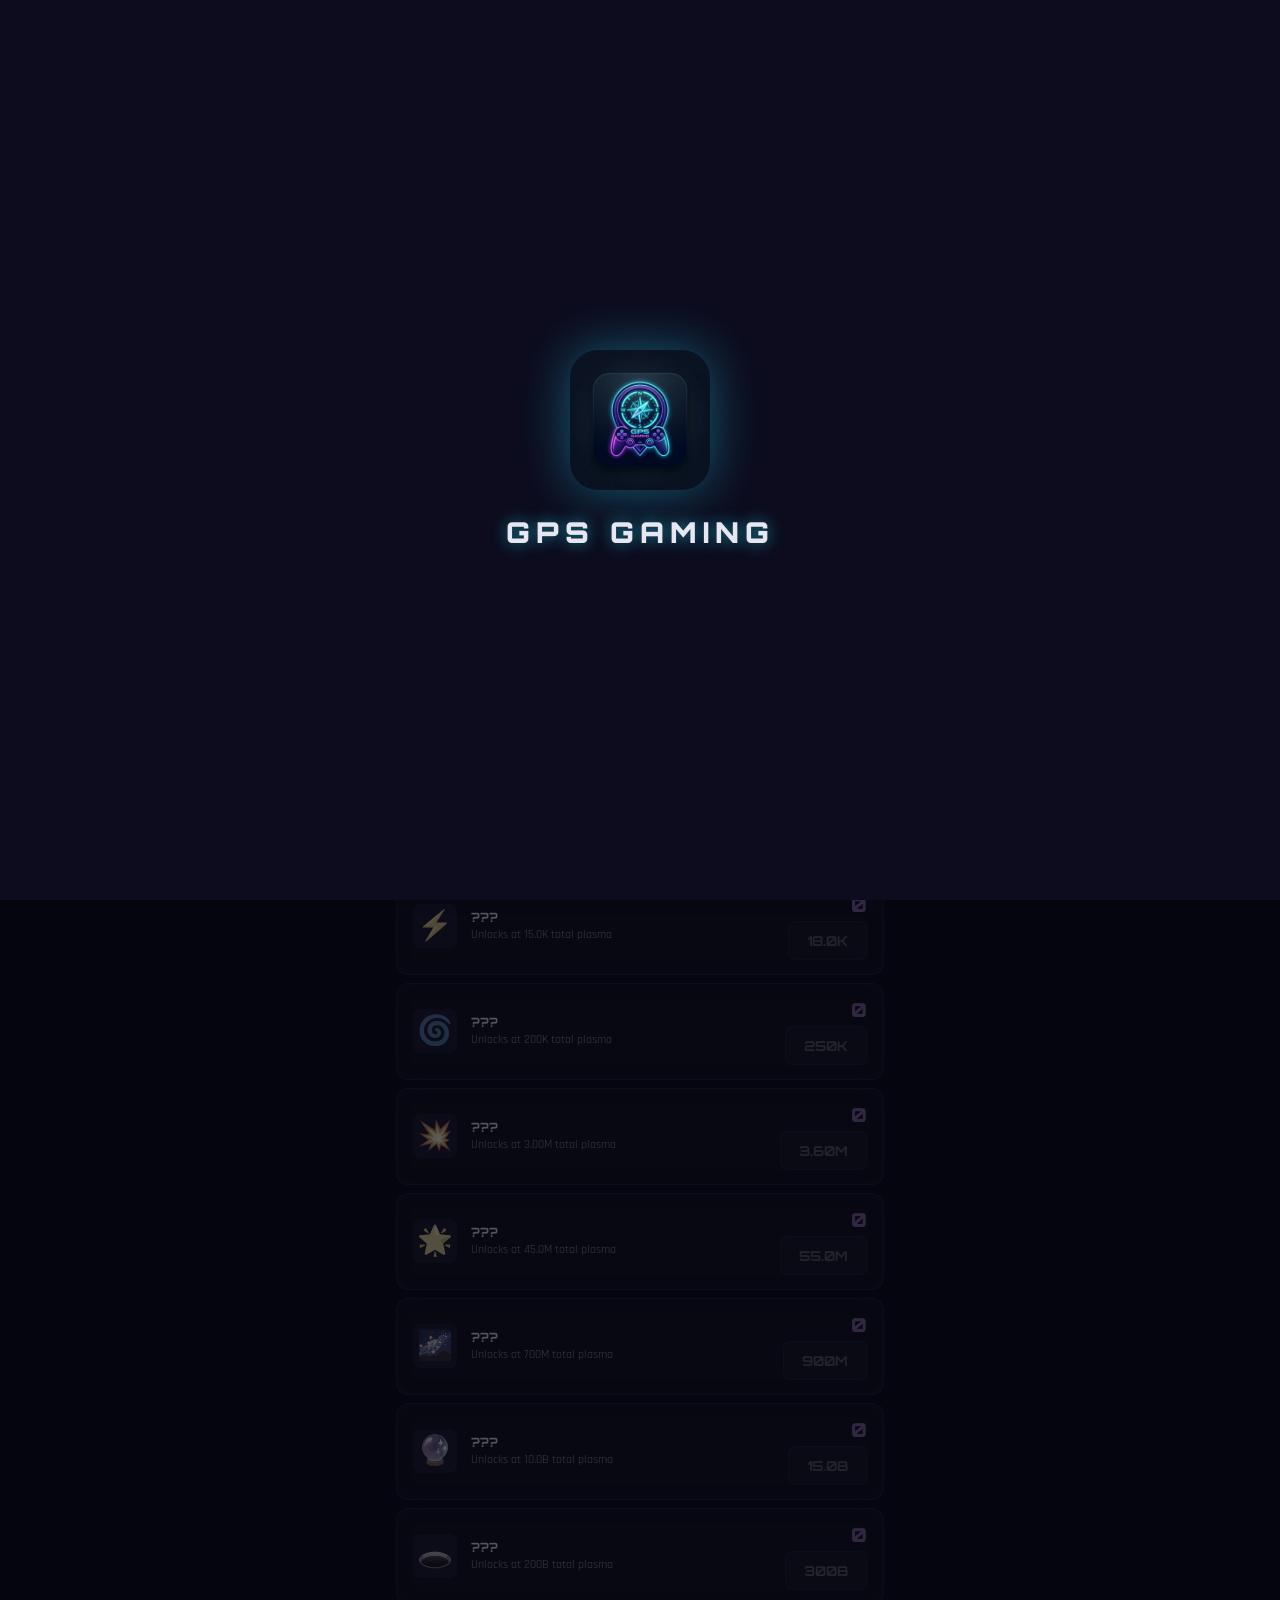
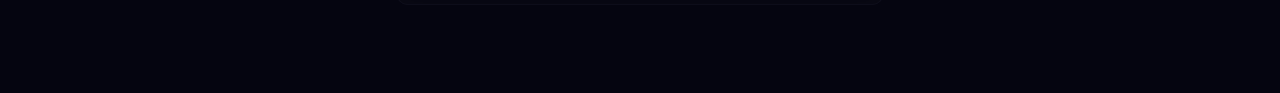
==== commit c3b6da5d: "v1.5+v1.6: bug fixes, combo multiplier, daily challenges, tutorial v1.5 fixes: - Leaderboard: remove" ====
--- a/app/src/main/assets/index.html
+++ b/app/src/main/assets/index.html
@@ -5,6 +5,7 @@
   <meta name="viewport" content="width=device-width, initial-scale=1.0, maximum-scale=1.0, user-scalable=no, viewport-fit=cover">
   <meta name="description" content="Cosmic Plasma — An infinite idle game where you harness plasma energy across the cosmos. Prestige to earn Cosmic Shards and grow ever more powerful.">
   <title>Cosmic Plasma — Idle Prestige Game</title>
+  <style>html,body{background:#050510!important}</style>
   <link rel="preconnect" href="https://fonts.googleapis.com">
   <link rel="preconnect" href="https://fonts.gstatic.com" crossorigin>
   <link href="https://fonts.googleapis.com/css2?family=Orbitron:wght@400;600;700;900&family=Rajdhani:wght@300;400;500;600;700&display=swap" rel="stylesheet">
@@ -29,7 +30,10 @@
     <div class="header-title-row">
       <h1 class="game-title">COSMIC <span class="accent">PLASMA</span></h1>
       <div class="header-actions">
-        <button id="settings-btn" class="header-icon-btn settings" onclick="openSettings()" aria-label="Settings">⚙️</button>
+        <button id="daily-btn"      class="header-icon-btn" onclick="checkDailyLogin()" title="Daily Reward">🎁</button>
+        <button id="ach-btn"        class="header-icon-btn" onclick="openAchievements()" title="Achievements">🏆</button>
+        <button id="challenges-btn" class="header-icon-btn" onclick="openDailyChallengesModal()" title="Daily Challenges">🎯</button>
+        <button id="settings-btn"   class="header-icon-btn settings" onclick="openSettings()" aria-label="Settings">⚙️</button>
       </div>
     </div>
     <div class="header-stats">
@@ -63,6 +67,11 @@
         <span class="click-icon">⚛</span>
       </div>
     </button>
+    <div id="combo-display" class="combo-display" style="display:none;">
+      <span id="combo-count">0</span>
+      <span class="combo-label">COMBO</span>
+      <span id="combo-mult"></span>
+    </div>
     <div class="plasma-actions-row" style="display: flex; justify-content: space-between; align-items: center; width: 100%; max-width: 320px; margin: 15px auto 0 auto; padding: 0 10px;">
       <div style="width: 80px;"></div> <!-- Spacer -->
       <div class="click-power-label" id="tap-power-label" style="margin-top: 0;">Tap Power: <span id="click-power-display">1</span></div>
@@ -76,8 +85,8 @@
   <!-- Tab navigation -->
   <nav id="tab-nav">
     <button class="tab-btn active" data-tab="generators" onclick="switchTab('generators')">Generators</button>
-    <button class="tab-btn" data-tab="upgrades" onclick="switchTab('upgrades')">Upgrades</button>
-    <button class="tab-btn" data-tab="prestige" onclick="switchTab('prestige')">Prestige</button>
+    <button id="tab-btn-upgrades" class="tab-btn" data-tab="upgrades" onclick="switchTab('upgrades')">Upgrades</button>
+    <button id="tab-btn-prestige" class="tab-btn" data-tab="prestige" onclick="switchTab('prestige')">Prestige</button>
     <button class="tab-btn" data-tab="stats" onclick="switchTab('stats')">Stats</button>
   </nav>
 
@@ -134,7 +143,7 @@
       <div class="lb-header">
         <h2 class="lb-title">RANKINGS</h2>
         <div class="lb-toggle">
-          <button class="lb-toggle-btn active" onclick="switchLbTab('weekly', event)">WEEKLY</button>
+          <button class="lb-toggle-btn active" onclick="switchLbTab('weekly', event)">SESSION</button>
           <button class="lb-toggle-btn" onclick="switchLbTab('alltime', event)">ALL-TIME</button>
         </div>
       </div>
@@ -268,6 +277,75 @@
 
 </div>
 
+<!-- Offline Earnings Modal -->
+<div id="offline-modal" class="modal-overlay">
+  <div class="modal-box">
+    <div class="modal-icon">⏰</div>
+    <h2 class="modal-title">Welcome Back!</h2>
+    <p class="modal-subtitle">You were away for <strong id="offline-time"></strong></p>
+    <div class="modal-reward-badge"><span id="offline-plasma">+0 Plasma</span></div>
+    <p class="modal-note">Offline production: 8-hour cap</p>
+    <button class="modal-btn" onclick="closeOfflineModal()">COLLECT</button>
+  </div>
+</div>
+
+<!-- Daily Login Modal -->
+<div id="daily-login-modal" class="modal-overlay">
+  <div class="modal-box modal-wide">
+    <div class="modal-icon">🎁</div>
+    <h2 class="modal-title">Daily Reward</h2>
+    <p id="daily-streak-status" class="modal-subtitle"></p>
+    <div id="daily-calendar" class="daily-calendar"></div>
+    <button class="modal-btn" onclick="claimDailyReward()">CLAIM REWARD</button>
+  </div>
+</div>
+
+<!-- Achievements Modal -->
+<div id="achievements-modal" class="modal-overlay">
+  <div class="modal-box modal-wide">
+    <div class="modal-icon">🏆</div>
+    <h2 class="modal-title">Achievements</h2>
+    <div id="achievements-list" style="width:100%;margin:12px 0 4px;display:flex;flex-direction:column;gap:10px;"></div>
+    <button class="modal-btn" onclick="closeModal('achievements-modal')">CLOSE</button>
+  </div>
+</div>
+
+<!-- Daily Challenges Modal -->
+<div id="daily-challenges-modal" class="modal-overlay">
+  <div class="modal-box modal-wide">
+    <div class="modal-icon">🎯</div>
+    <h2 class="modal-title">Daily Challenges</h2>
+    <p id="daily-challenges-date" class="modal-subtitle"></p>
+    <div id="daily-challenges-list" style="width:100%;margin:12px 0 4px;"></div>
+    <button class="modal-btn" onclick="closeModal('daily-challenges-modal')">CLOSE</button>
+  </div>
+</div>
+
+<!-- Tutorial Overlay -->
+<div id="tutorial-overlay" style="display:none;position:fixed;inset:0;z-index:5000;pointer-events:none;">
+  <div id="tutorial-highlight" style="position:fixed;border:2px solid var(--accent-cyan);border-radius:12px;box-shadow:0 0 0 9999px rgba(0,0,0,0.65),0 0 24px var(--accent-cyan);pointer-events:none;transition:all 0.3s ease;"></div>
+  <div id="tutorial-tip" style="position:fixed;background:var(--bg-surface);border:1px solid var(--accent-cyan);border-radius:12px;padding:14px 16px;max-width:240px;pointer-events:auto;z-index:5001;box-shadow:0 0 20px rgba(34,211,238,0.3);">
+    <p id="tutorial-text" style="font-family:var(--font-body);font-size:0.88rem;color:var(--text-primary);line-height:1.5;margin:0 0 12px 0;"></p>
+    <div style="display:flex;justify-content:space-between;align-items:center;">
+      <span id="tutorial-step-num" style="font-family:var(--font-display);font-size:0.6rem;color:var(--text-muted);"></span>
+      <div style="display:flex;gap:8px;">
+        <button onclick="skipTutorial()" style="background:transparent;border:1px solid var(--border-glass);border-radius:6px;color:var(--text-muted);font-family:var(--font-display);font-size:0.6rem;padding:5px 12px;cursor:pointer;">SKIP</button>
+        <button onclick="advanceTutorial()" style="background:rgba(34,211,238,0.15);border:1px solid var(--accent-cyan);border-radius:6px;color:var(--text-primary);font-family:var(--font-display);font-size:0.6rem;font-weight:700;padding:5px 12px;cursor:pointer;">NEXT →</button>
+      </div>
+    </div>
+  </div>
+</div>
+
+<!-- Achievement Pop -->
+<div id="achievement-pop" class="achievement-pop">
+  <div class="ach-inner">
+    <span class="ach-label">ACHIEVEMENT UNLOCKED</span>
+    <span id="ach-icon" class="ach-icon"></span>
+    <span id="ach-title" class="ach-title"></span>
+    <span id="ach-subtitle" class="ach-subtitle"></span>
+  </div>
+</div>
+
 <script src="game.js"></script>
 <script>
 // Info modal functions
--- a/app/src/main/assets/style.css
+++ b/app/src/main/assets/style.css
@@ -33,7 +33,9 @@
 }
 
 /* ===== RESET ===== */
-*, *::before, *::after {
+*,
+*::before,
+*::after {
     margin: 0;
     padding: 0;
     box-sizing: border-box;
@@ -88,7 +90,7 @@
     align-items: center;
     justify-content: center;
     position: relative;
-    padding: 0 50px;
+    padding: 0 165px;
 }
 
 .header-actions {
@@ -195,8 +197,15 @@
 }
 
 @keyframes gradientShift {
-    0%, 100% { background-position: 0% 50%; }
-    50% { background-position: 100% 50%; }
+
+    0%,
+    100% {
+        background-position: 0% 50%;
+    }
+
+    50% {
+        background-position: 100% 50%;
+    }
 }
 
 .plasma-label {
@@ -232,8 +241,15 @@
 }
 
 @keyframes plasmaGlow {
-    0%, 100% { box-shadow: 0 0 20px rgba(168, 85, 247, 0.25), inset 0 0 15px rgba(168, 85, 247, 0.1); }
-    50% { box-shadow: 0 0 40px rgba(168, 85, 247, 0.45), inset 0 0 25px rgba(168, 85, 247, 0.2); }
+
+    0%,
+    100% {
+        box-shadow: 0 0 20px rgba(168, 85, 247, 0.25), inset 0 0 15px rgba(168, 85, 247, 0.1);
+    }
+
+    50% {
+        box-shadow: 0 0 40px rgba(168, 85, 247, 0.45), inset 0 0 25px rgba(168, 85, 247, 0.2);
+    }
 }
 
 #plasma-click-btn:hover {
@@ -252,9 +268,20 @@
 }
 
 @keyframes tapBurstAnim {
-    0% { transform: scale(0.88); box-shadow: 0 0 15px rgba(168, 85, 247, 0.3); }
-    40% { transform: scale(1.15); box-shadow: 0 0 60px rgba(34, 211, 238, 0.5), 0 0 80px rgba(168, 85, 247, 0.6); }
-    100% { transform: scale(1); box-shadow: 0 0 20px rgba(168, 85, 247, 0.25); }
+    0% {
+        transform: scale(0.88);
+        box-shadow: 0 0 15px rgba(168, 85, 247, 0.3);
+    }
+
+    40% {
+        transform: scale(1.15);
+        box-shadow: 0 0 60px rgba(34, 211, 238, 0.5), 0 0 80px rgba(168, 85, 247, 0.6);
+    }
+
+    100% {
+        transform: scale(1);
+        box-shadow: 0 0 20px rgba(168, 85, 247, 0.25);
+    }
 }
 
 .click-inner {
@@ -280,13 +307,36 @@
     animation: pulseRing 3s ease-in-out infinite;
 }
 
-.ring-1 { width: 80%; height: 80%; animation-delay: 0s; }
-.ring-2 { width: 100%; height: 100%; animation-delay: 1s; }
-.ring-3 { width: 120%; height: 120%; animation-delay: 2s; }
+.ring-1 {
+    width: 80%;
+    height: 80%;
+    animation-delay: 0s;
+}
+
+.ring-2 {
+    width: 100%;
+    height: 100%;
+    animation-delay: 1s;
+}
+
+.ring-3 {
+    width: 120%;
+    height: 120%;
+    animation-delay: 2s;
+}
 
 @keyframes pulseRing {
-    0%, 100% { opacity: 0.3; transform: scale(0.95); }
-    50% { opacity: 0.7; transform: scale(1.05); }
+
+    0%,
+    100% {
+        opacity: 0.3;
+        transform: scale(0.95);
+    }
+
+    50% {
+        opacity: 0.7;
+        transform: scale(1.05);
+    }
 }
 
 .click-power-label {
@@ -307,10 +357,12 @@
     transition: all 0.2s;
     box-shadow: 0 0 10px rgba(34, 211, 238, 0.1);
 }
+
 .quick-action-btn:hover {
     background: rgba(34, 211, 238, 0.2);
     box-shadow: 0 0 15px rgba(34, 211, 238, 0.3);
 }
+
 .quick-action-btn:active {
     transform: scale(0.95);
 }
@@ -329,8 +381,15 @@
 }
 
 @keyframes floatUp {
-    0% { opacity: 1; transform: translateY(0) scale(1); }
-    100% { opacity: 0; transform: translateY(-60px) scale(0.6); }
+    0% {
+        opacity: 1;
+        transform: translateY(0) scale(1);
+    }
+
+    100% {
+        opacity: 0;
+        transform: translateY(-60px) scale(0.6);
+    }
 }
 
 /* ===== TAB NAVIGATION ===== */
@@ -393,8 +452,15 @@
 }
 
 @keyframes fadeIn {
-    0% { opacity: 0; transform: translateY(8px); }
-    100% { opacity: 1; transform: translateY(0); }
+    0% {
+        opacity: 0;
+        transform: translateY(8px);
+    }
+
+    100% {
+        opacity: 1;
+        transform: translateY(0);
+    }
 }
 
 /* ===== GLASS PANEL ===== */
@@ -450,8 +516,15 @@
 }
 
 @keyframes genIconFloat {
-    0%, 100% { transform: translateY(0) scale(1); }
-    50% { transform: translateY(-3px) scale(1.08); }
+
+    0%,
+    100% {
+        transform: translateY(0) scale(1);
+    }
+
+    50% {
+        transform: translateY(-3px) scale(1.08);
+    }
 }
 
 .gen-info {
@@ -476,7 +549,7 @@
     font-size: 0.7rem;
     color: var(--accent-cyan);
     margin-top: 2px;
-  font-family: var(--font-display);
+    font-family: var(--font-display);
 }
 
 .gen-buy-section {
@@ -541,6 +614,12 @@
 .upgrade-card.purchased {
     opacity: 0.4;
     border-color: var(--accent-green);
+}
+
+.upgrade-card.locked {
+    opacity: 0.38;
+    filter: grayscale(0.6);
+    pointer-events: none;
 }
 
 .upgrade-card:hover:not(.purchased) {
@@ -932,9 +1011,23 @@
     width: 30%;
 }
 
-.podium-slot.rank-1 { height: 140px; border-color: var(--accent-gold); box-shadow: 0 -10px 20px rgba(245, 158, 11, 0.4); z-index: 2; width: 35%; }
-.podium-slot.rank-2 { height: 110px; border-color: #e2e8f0; }
-.podium-slot.rank-3 { height: 95px; border-color: #d97706; }
+.podium-slot.rank-1 {
+    height: 140px;
+    border-color: var(--accent-gold);
+    box-shadow: 0 -10px 20px rgba(245, 158, 11, 0.4);
+    z-index: 2;
+    width: 35%;
+}
+
+.podium-slot.rank-2 {
+    height: 110px;
+    border-color: #e2e8f0;
+}
+
+.podium-slot.rank-3 {
+    height: 95px;
+    border-color: #d97706;
+}
 
 .podium-avatar {
     width: 36px;
@@ -947,12 +1040,24 @@
     font-weight: 700;
     font-size: 1rem;
     margin-bottom: 8px;
-    background: rgba(255,255,255,0.1);
-}
-
-.rank-1 .podium-avatar { border: 2px solid var(--accent-gold); box-shadow: 0 0 10px rgba(245, 158, 11, 0.4); color: var(--accent-gold); }
-.rank-2 .podium-avatar { border: 2px solid #e2e8f0; color: #e2e8f0; }
-.rank-3 .podium-avatar { border: 2px solid #d97706; color: #d97706; }
+    background: rgba(255, 255, 255, 0.1);
+}
+
+.rank-1 .podium-avatar {
+    border: 2px solid var(--accent-gold);
+    box-shadow: 0 0 10px rgba(245, 158, 11, 0.4);
+    color: var(--accent-gold);
+}
+
+.rank-2 .podium-avatar {
+    border: 2px solid #e2e8f0;
+    color: #e2e8f0;
+}
+
+.rank-3 .podium-avatar {
+    border: 2px solid #d97706;
+    color: #d97706;
+}
 
 .podium-name {
     font-family: var(--font-display);
@@ -974,16 +1079,21 @@
 }
 
 .lb-list-container {
-    max-height: 45vh;
-    overflow-y: auto;
-    margin-bottom: 80px;
+    margin-bottom: 90px;
     padding-right: 4px;
     transition: opacity 0.3s;
 }
 
 @keyframes fadeScrollIn {
-    0% { opacity: 0; transform: translateY(15px); }
-    100% { opacity: 1; transform: translateY(0); }
+    0% {
+        opacity: 0;
+        transform: translateY(15px);
+    }
+
+    100% {
+        opacity: 1;
+        transform: translateY(0);
+    }
 }
 
 .list-transition {
@@ -1006,8 +1116,17 @@
     border-left: 3px solid #B026FF;
     background: rgba(176, 38, 255, 0.1) !important;
 }
-.podium-slot.is-player { border-color: #B026FF !important; box-shadow: 0 -5px 15px rgba(176, 38, 255, 0.3) !important; }
-.podium-slot.is-player .podium-avatar { border-color: #B026FF !important; color: #B026FF !important; box-shadow: 0 0 10px rgba(176, 38, 255, 0.4) !important; }
+
+.podium-slot.is-player {
+    border-color: #B026FF !important;
+    box-shadow: 0 -5px 15px rgba(176, 38, 255, 0.3) !important;
+}
+
+.podium-slot.is-player .podium-avatar {
+    border-color: #B026FF !important;
+    color: #B026FF !important;
+    box-shadow: 0 0 10px rgba(176, 38, 255, 0.4) !important;
+}
 
 .lb-rank {
     width: 36px;
@@ -1230,7 +1349,8 @@
     transition: color 0.2s;
 }
 
-.lb-edit-icon:active, .lb-edit-icon:hover {
+.lb-edit-icon:active,
+.lb-edit-icon:hover {
     color: #00FFFF;
 }
 
@@ -1255,17 +1375,31 @@
     font-size: 0.7rem;
     color: var(--text-primary);
     animation: toastIn 0.3s ease, toastOut 0.3s ease 2.5s forwards;
-    box-shadow: 0 4px 20px rgba(0,0,0,0.4);
+    box-shadow: 0 4px 20px rgba(0, 0, 0, 0.4);
 }
 
 @keyframes toastIn {
-    0% { opacity: 0; transform: translateX(30px); }
-    100% { opacity: 1; transform: translateX(0); }
+    0% {
+        opacity: 0;
+        transform: translateX(30px);
+    }
+
+    100% {
+        opacity: 1;
+        transform: translateX(0);
+    }
 }
 
 @keyframes toastOut {
-    0% { opacity: 1; transform: translateX(0); }
-    100% { opacity: 0; transform: translateX(30px); }
+    0% {
+        opacity: 1;
+        transform: translateX(0);
+    }
+
+    100% {
+        opacity: 0;
+        transform: translateX(30px);
+    }
 }
 
 /* ===== PRESTIGE FLASH ===== */
@@ -1279,8 +1413,128 @@
 }
 
 @keyframes prestigeFlash {
-    0% { opacity: 1; }
+    0% {
+        opacity: 1;
+    }
+
+    100% {
+        opacity: 0;
+    }
+}
+
+/* ===== COMBO DISPLAY ===== */
+.combo-display {
+    display: flex;
+    align-items: center;
+    justify-content: center;
+    gap: 6px;
+    margin: 4px auto 0;
+    height: 28px;
+    font-family: var(--font-display);
+    animation: fadeIn 0.2s ease;
+}
+
+#combo-count {
+    font-size: 1.3rem;
+    font-weight: 900;
+    color: var(--accent-cyan);
+    text-shadow: 0 0 12px rgba(34,211,238,0.7);
+}
+
+.combo-label {
+    font-size: 0.5rem;
+    color: var(--text-muted);
+    letter-spacing: 2px;
+}
+
+#combo-mult {
+    font-size: 0.9rem;
+    font-weight: 700;
+    color: #F59E0B;
+}
+
+.combo-display.combo-pulse {
+    animation: comboPulse 0.35s ease-out;
+}
+
+@keyframes comboPulse {
+    0%   { transform: scale(1); }
+    40%  { transform: scale(1.45); }
+    100% { transform: scale(1); }
+}
+
+.combo-display.fading {
+    animation: comboFade 0.4s ease-out forwards;
+}
+
+@keyframes comboFade {
+    0%   { opacity: 1; }
     100% { opacity: 0; }
+}
+
+/* ===== DAILY CHALLENGES ===== */
+.challenge-card {
+    display: flex;
+    align-items: center;
+    gap: 10px;
+    background: var(--bg-card);
+    border: 1px solid var(--border-glass);
+    border-radius: var(--radius-md);
+    padding: 10px 12px;
+    margin-bottom: 8px;
+    text-align: left;
+}
+
+.challenge-card.completed {
+    border-color: #22c55e;
+    opacity: 0.6;
+}
+
+.challenge-check {
+    font-size: 1.1rem;
+    flex-shrink: 0;
+}
+
+.challenge-info {
+    flex: 1;
+    min-width: 0;
+}
+
+.challenge-label {
+    font-family: var(--font-display);
+    font-size: 0.7rem;
+    font-weight: 700;
+    color: var(--text-primary);
+}
+
+.challenge-progress-text {
+    font-size: 0.65rem;
+    color: var(--text-secondary);
+    margin-top: 2px;
+}
+
+.challenge-bar-wrap {
+    height: 3px;
+    background: rgba(255,255,255,0.08);
+    border-radius: 2px;
+    margin-top: 5px;
+    overflow: hidden;
+}
+
+.challenge-bar-fill {
+    height: 100%;
+    background: linear-gradient(90deg, var(--accent-purple), var(--accent-cyan));
+    border-radius: 2px;
+    transition: width 0.3s ease;
+}
+
+.challenge-reward {
+    font-family: var(--font-display);
+    font-size: 0.62rem;
+    color: #F59E0B;
+    flex-shrink: 0;
+    text-align: right;
+    min-width: 60px;
 }
 
 /* ===== SPLASH SCREEN ===== */
@@ -1318,13 +1572,27 @@
 }
 
 @keyframes pulseLogo {
-    0%, 100% { transform: scale(1); }
-    50% { transform: scale(1.08); }
+
+    0%,
+    100% {
+        transform: scale(1);
+    }
+
+    50% {
+        transform: scale(1.08);
+    }
 }
 
 @keyframes fadeInSplashText {
-    0% { opacity: 0; transform: translateY(15px); }
-    100% { opacity: 1; transform: translateY(0); }
+    0% {
+        opacity: 0;
+        transform: translateY(15px);
+    }
+
+    100% {
+        opacity: 1;
+        transform: translateY(0);
+    }
 }
 
 /* ===== SCROLLBAR ===== */
@@ -1402,7 +1670,7 @@
 }
 
 .confirm-cancel-btn:active {
-    background: rgba(255,255,255,0.05);
+    background: rgba(255, 255, 255, 0.05);
 }
 
 .confirm-ok-btn {
@@ -1514,11 +1782,137 @@
 
 /* ===== RESPONSIVE ===== */
 @media (max-width: 480px) {
-    .game-title { font-size: 1.4rem; }
-    .plasma-amount { font-size: 2rem; }
-    .header-stats { gap: 6px; }
-    .stat-badge { padding: 5px 10px; font-size: 0.65rem; }
-    .prestige-preview { gap: 12px; }
-    .header-icon-btn { font-size: 1.3rem; }
-    .tab-btn { font-size: 0.55rem; padding: 9px 5px; }
+    .game-title {
+        font-size: 1.4rem;
+    }
+
+    .plasma-amount {
+        font-size: 2rem;
+    }
+
+    .header-stats {
+        gap: 6px;
+    }
+
+    .stat-badge {
+        padding: 5px 10px;
+        font-size: 0.65rem;
+    }
+
+    .prestige-preview {
+        gap: 12px;
+    }
+
+    .header-icon-btn {
+        font-size: 1.3rem;
+    }
+
+    .tab-btn {
+        font-size: 0.55rem;
+        padding: 9px 5px;
+    }
+}
+
+/* ===== OFFLINE / DAILY / ACHIEVEMENT MODALS ===== */
+.modal-overlay {
+    display: none;
+    position: fixed;
+    inset: 0;
+    z-index: 2000;
+    background: rgba(6, 6, 15, 0.85);
+    backdrop-filter: blur(8px);
+    align-items: center;
+    justify-content: center;
+    padding: 20px;
+}
+.modal-overlay.active { display: flex; }
+
+.modal-box {
+    background: var(--bg-surface);
+    border: 1px solid var(--border-glow);
+    border-radius: var(--radius-xl);
+    padding: 32px 28px;
+    max-width: 360px;
+    width: 100%;
+    text-align: center;
+    box-shadow: 0 0 60px rgba(120, 80, 255, 0.2), 0 20px 60px rgba(0,0,0,0.5);
+    animation: modalPop 0.3s cubic-bezier(0.34, 1.56, 0.64, 1);
+}
+.modal-wide { max-width: 420px; }
+
+@keyframes modalPop {
+    0%  { opacity: 0; transform: scale(0.88) translateY(20px); }
+    100% { opacity: 1; transform: scale(1) translateY(0); }
+}
+
+.modal-icon { font-size: 3rem; margin-bottom: 12px; filter: drop-shadow(0 0 16px rgba(168,85,247,0.5)); }
+.modal-title { font-family: var(--font-display); font-size: 1.2rem; font-weight: 900; letter-spacing: 2px; color: var(--text-primary); margin-bottom: 6px; }
+.modal-subtitle { font-size: 0.9rem; color: var(--text-secondary); margin-bottom: 20px; }
+.modal-subtitle strong { color: var(--accent-cyan); }
+.modal-reward-badge {
+    background: linear-gradient(135deg, rgba(168,85,247,0.15), rgba(34,211,238,0.15));
+    border: 1px solid var(--border-glow);
+    border-radius: var(--radius-lg);
+    padding: 16px 24px;
+    margin-bottom: 12px;
+    font-family: var(--font-display);
+    font-size: 1.3rem;
+    font-weight: 700;
+    color: var(--accent-cyan);
+    text-shadow: 0 0 20px rgba(34,211,238,0.4);
+}
+.modal-note { font-size: 0.72rem; color: var(--text-muted); margin-bottom: 24px; }
+.modal-btn {
+    width: 100%;
+    padding: 14px;
+    background: linear-gradient(135deg, var(--accent-purple), var(--accent-cyan));
+    border: none;
+    border-radius: var(--radius-md);
+    color: #fff;
+    font-family: var(--font-display);
+    font-size: 0.85rem;
+    font-weight: 700;
+    letter-spacing: 2px;
+    cursor: pointer;
+    transition: all 0.2s ease;
+    box-shadow: 0 4px 20px rgba(168,85,247,0.3);
+}
+.modal-btn:hover { transform: translateY(-1px); box-shadow: 0 8px 28px rgba(168,85,247,0.45); }
+
+/* Daily Calendar */
+.daily-calendar { display: grid; grid-template-columns: repeat(7, 1fr); gap: 6px; margin-bottom: 20px; }
+.calendar-day { border-radius: var(--radius-sm); padding: 8px 4px; text-align: center; border: 1px solid var(--border-glass); background: var(--bg-card); transition: all 0.2s ease; }
+.calendar-day.claimed { border-color: var(--accent-green); background: rgba(16,185,129,0.08); opacity: 0.6; }
+.calendar-day.today { border-color: var(--accent-gold); background: rgba(245,158,11,0.12); box-shadow: 0 0 16px rgba(245,158,11,0.25); }
+.calendar-day.locked { opacity: 0.4; }
+.cal-day-num { font-family: var(--font-display); font-size: 0.55rem; color: var(--text-muted); margin-bottom: 4px; font-weight: 700; }
+.cal-reward { font-size: 0.6rem; color: var(--text-secondary); line-height: 1.2; }
+.calendar-day.today .cal-day-num { color: var(--accent-gold); }
+.calendar-day.today .cal-reward { color: var(--text-primary); font-weight: 600; }
+.calendar-day.claimed .cal-day-num { color: var(--accent-green); }
+
+/* Achievement Pop */
+.achievement-pop { display: none; position: fixed; top: 0; left: 50%; transform: translateX(-50%); z-index: 3000; padding-top: 12px; }
+.achievement-pop.active { display: block; animation: achSlideDown 0.4s cubic-bezier(0.34,1.56,0.64,1); }
+@keyframes achSlideDown {
+    0%  { opacity: 0; transform: translateX(-50%) translateY(-40px); }
+    100% { opacity: 1; transform: translateX(-50%) translateY(0); }
+}
+.ach-inner {
+    background: var(--bg-surface);
+    border: 1px solid var(--accent-gold);
+    border-radius: var(--radius-lg);
+    padding: 14px 22px;
+    display: flex; flex-direction: column; align-items: center; gap: 2px;
+    box-shadow: 0 0 30px rgba(245,158,11,0.3), 0 8px 30px rgba(0,0,0,0.5);
+    min-width: 260px; text-align: center;
+}
+.ach-label { font-family: var(--font-display); font-size: 0.55rem; letter-spacing: 3px; color: var(--accent-gold); text-transform: uppercase; }
+.ach-icon { font-size: 2rem; margin: 4px 0; filter: drop-shadow(0 0 10px rgba(245,158,11,0.6)); }
+.ach-title { font-family: var(--font-display); font-size: 0.9rem; font-weight: 700; color: var(--text-primary); }
+.ach-subtitle { font-size: 0.75rem; color: var(--text-secondary); }
+
+@media (max-width: 480px) {
+    .daily-calendar { grid-template-columns: repeat(4, 1fr); }
+    .modal-box { padding: 24px 18px; }
 }
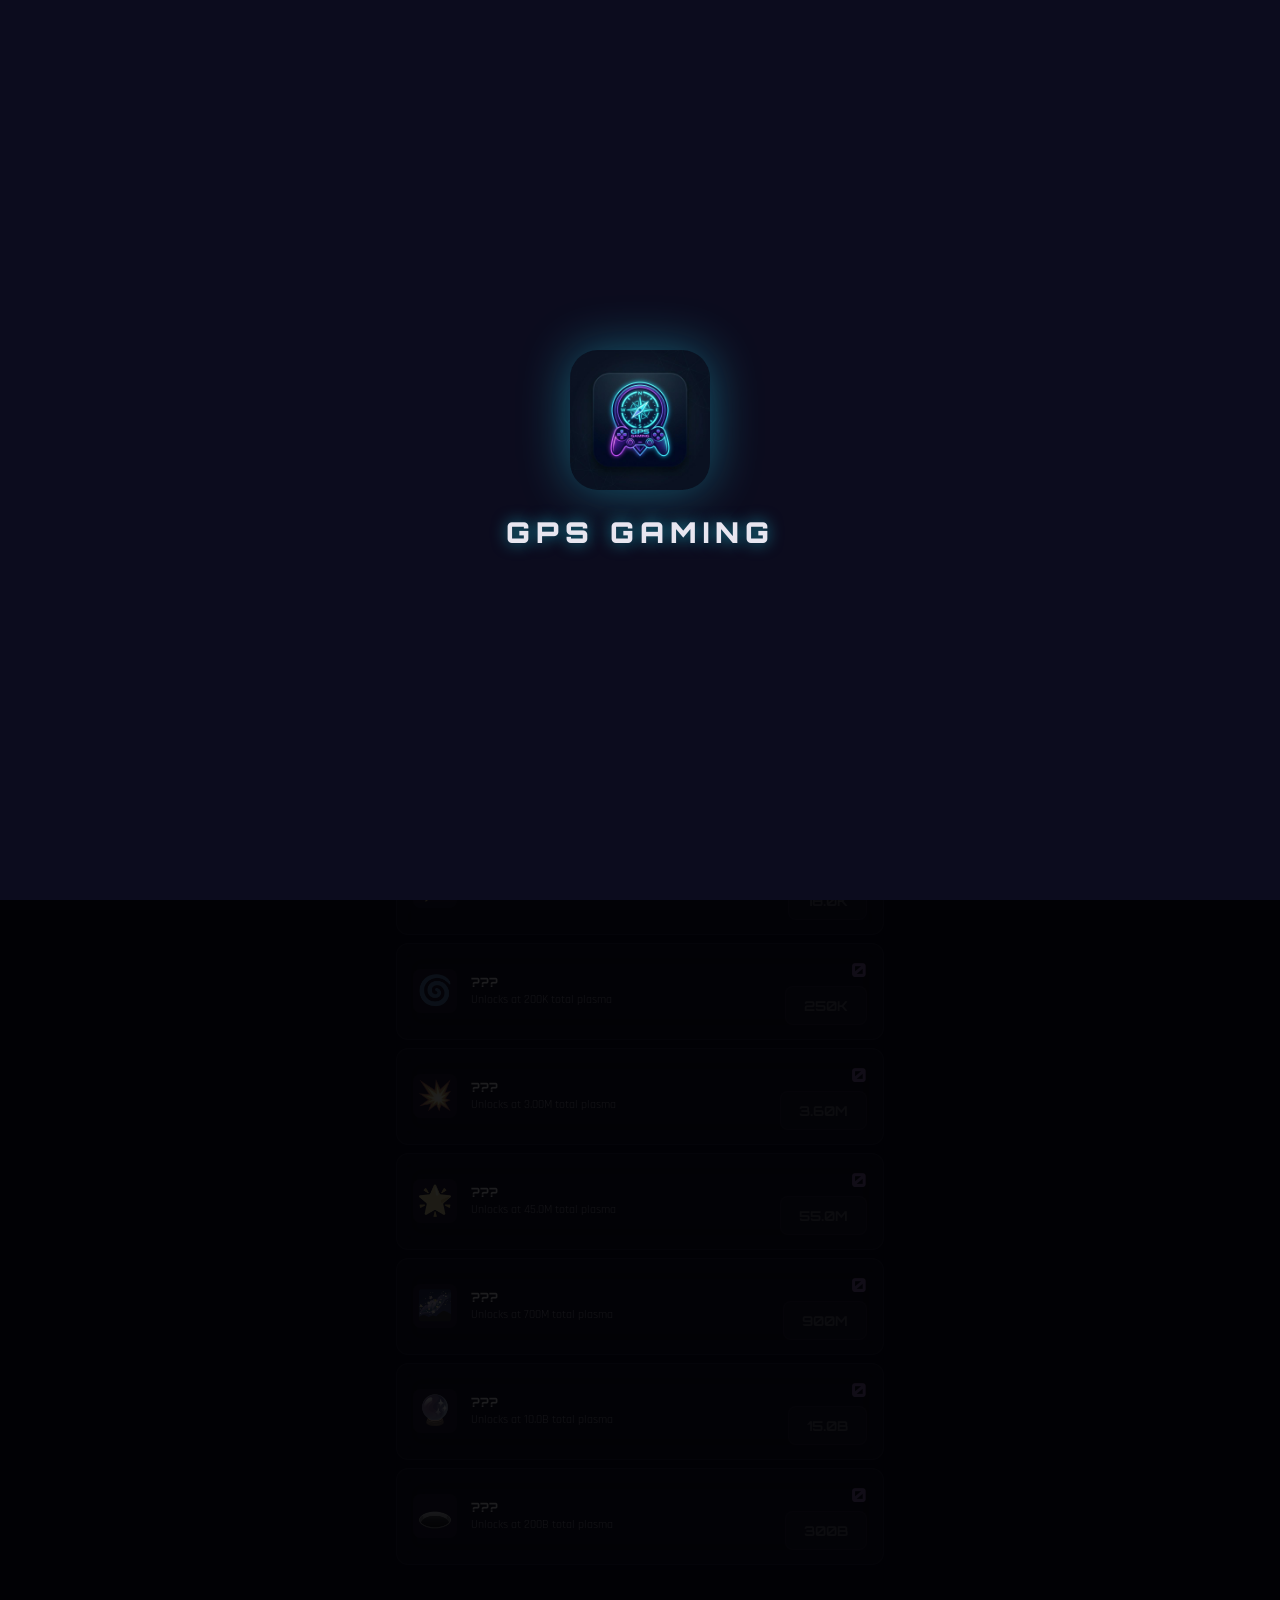
==== commit 56e5d82d: "feat: v1.7 — bug fixes, new app icon, store assets Bug fixes: - Tutorial now shows before daily bonu" ====
--- a/app/src/main/assets/index.html
+++ b/app/src/main/assets/index.html
@@ -30,7 +30,7 @@
     <div class="header-title-row">
       <h1 class="game-title">COSMIC <span class="accent">PLASMA</span></h1>
       <div class="header-actions">
-        <button id="daily-btn"      class="header-icon-btn" onclick="checkDailyLogin()" title="Daily Reward">🎁</button>
+        <button id="daily-btn"      class="header-icon-btn" onclick="openDailyStreak()" title="Daily Reward">🎁</button>
         <button id="ach-btn"        class="header-icon-btn" onclick="openAchievements()" title="Achievements">🏆</button>
         <button id="challenges-btn" class="header-icon-btn" onclick="openDailyChallengesModal()" title="Daily Challenges">🎯</button>
         <button id="settings-btn"   class="header-icon-btn settings" onclick="openSettings()" aria-label="Settings">⚙️</button>
@@ -76,7 +76,7 @@
       <div style="width: 80px;"></div> <!-- Spacer -->
       <div class="click-power-label" id="tap-power-label" style="margin-top: 0;">Tap Power: <span id="click-power-display">1</span></div>
       <div class="quick-actions" style="display: flex; width: 80px; justify-content: flex-end; gap: 8px;">
-        <button class="quick-action-btn" onclick="openLeaderboard()" aria-label="Leaderboard">🏆</button>
+        <button id="lb-header-btn" class="quick-action-btn" onclick="openLeaderboard()" aria-label="Leaderboard">🏆</button>
         <button class="quick-action-btn" onclick="openInfoModal()" aria-label="Info">ℹ️</button>
       </div>
     </div>
@@ -87,7 +87,7 @@
     <button class="tab-btn active" data-tab="generators" onclick="switchTab('generators')">Generators</button>
     <button id="tab-btn-upgrades" class="tab-btn" data-tab="upgrades" onclick="switchTab('upgrades')">Upgrades</button>
     <button id="tab-btn-prestige" class="tab-btn" data-tab="prestige" onclick="switchTab('prestige')">Prestige</button>
-    <button class="tab-btn" data-tab="stats" onclick="switchTab('stats')">Stats</button>
+    <button id="tab-btn-stats" class="tab-btn" data-tab="stats" onclick="switchTab('stats')">Stats</button>
   </nav>
 
   <!-- Tab panels -->
@@ -296,7 +296,9 @@
     <h2 class="modal-title">Daily Reward</h2>
     <p id="daily-streak-status" class="modal-subtitle"></p>
     <div id="daily-calendar" class="daily-calendar"></div>
-    <button class="modal-btn" onclick="claimDailyReward()">CLAIM REWARD</button>
+    <p id="daily-countdown" style="font-size:0.85rem;color:#aaa;margin:6px 0 0;min-height:1.2em;"></p>
+    <button id="daily-claim-btn" class="modal-btn" onclick="claimDailyReward()">CLAIM REWARD</button>
+    <button class="modal-btn" style="background:transparent;border:1px solid #555;margin-top:6px;" onclick="closeModal('daily-login-modal')">CLOSE</button>
   </div>
 </div>
 
--- a/app/src/main/assets/style.css
+++ b/app/src/main/assets/style.css
@@ -88,30 +88,34 @@
 .header-title-row {
     display: flex;
     align-items: center;
-    justify-content: center;
-    position: relative;
-    padding: 0 165px;
+    padding: 0 8px;
+    gap: 6px;
+}
+
+.header-title-row .game-title {
+    flex: 1;
+    text-align: center;
+    white-space: nowrap;
+    overflow: hidden;
+    text-overflow: ellipsis;
+    min-width: 0;
 }
 
 .header-actions {
-    position: absolute;
-    right: 0;
-    top: 50%;
-    transform: translateY(-50%);
-    display: flex;
-    gap: 8px;
-    z-index: 100;
+    display: flex;
+    gap: 2px;
+    flex-shrink: 0;
 }
 
 .header-icon-btn {
     background: none;
     border: none;
-    font-size: 1.5rem;
+    font-size: 1.3rem;
     cursor: pointer;
     transition: transform 0.2s, filter 0.2s;
     -webkit-tap-highlight-color: transparent;
     touch-action: manipulation;
-    padding: 6px;
+    padding: 4px;
     filter: drop-shadow(0 0 6px rgba(245, 158, 11, 0.4));
 }
 
@@ -126,9 +130,10 @@
 
 .game-title {
     font-family: var(--font-display);
-    font-size: 1.8rem;
+    font-size: 1.5rem;
     font-weight: 900;
-    letter-spacing: 4px;
+    letter-spacing: 2px;
+    white-space: nowrap;
     color: var(--text-primary);
     text-shadow: 0 0 30px rgba(168, 85, 247, 0.5), 0 0 60px rgba(168, 85, 247, 0.2);
 }
